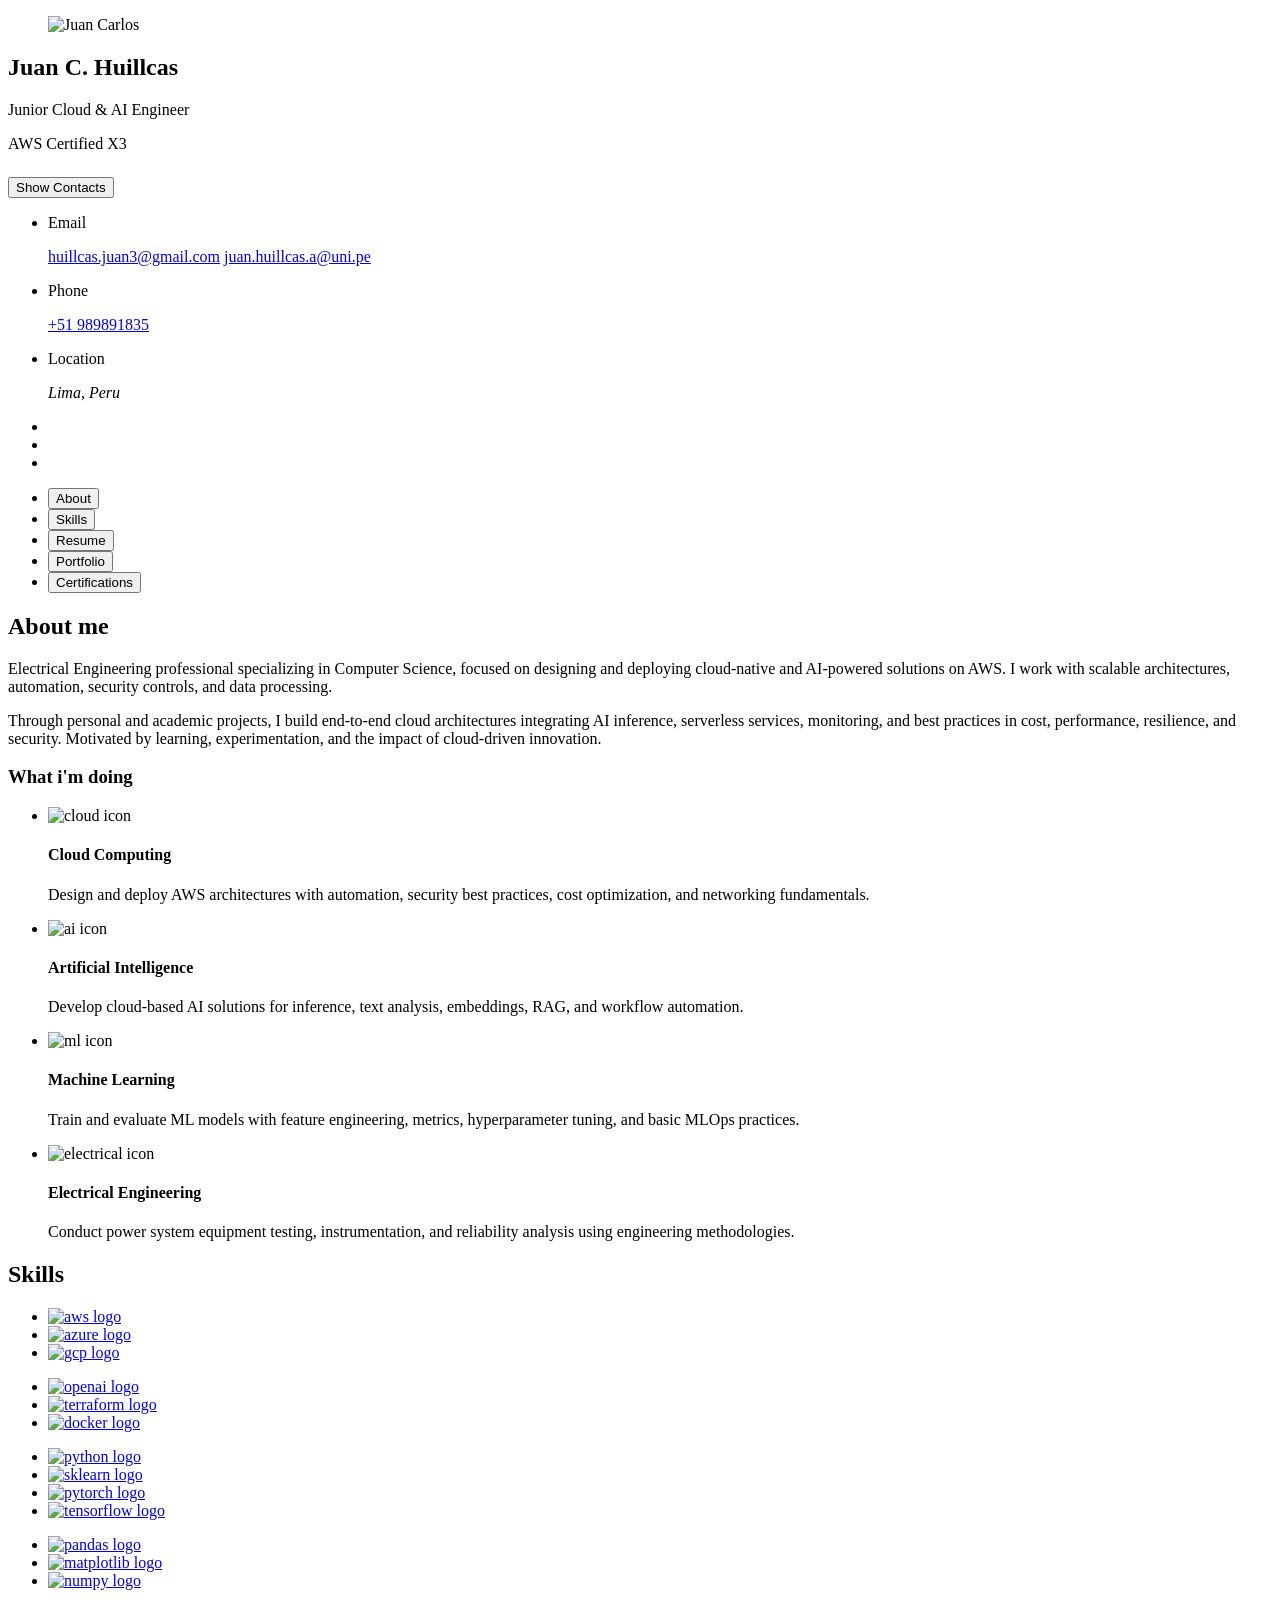
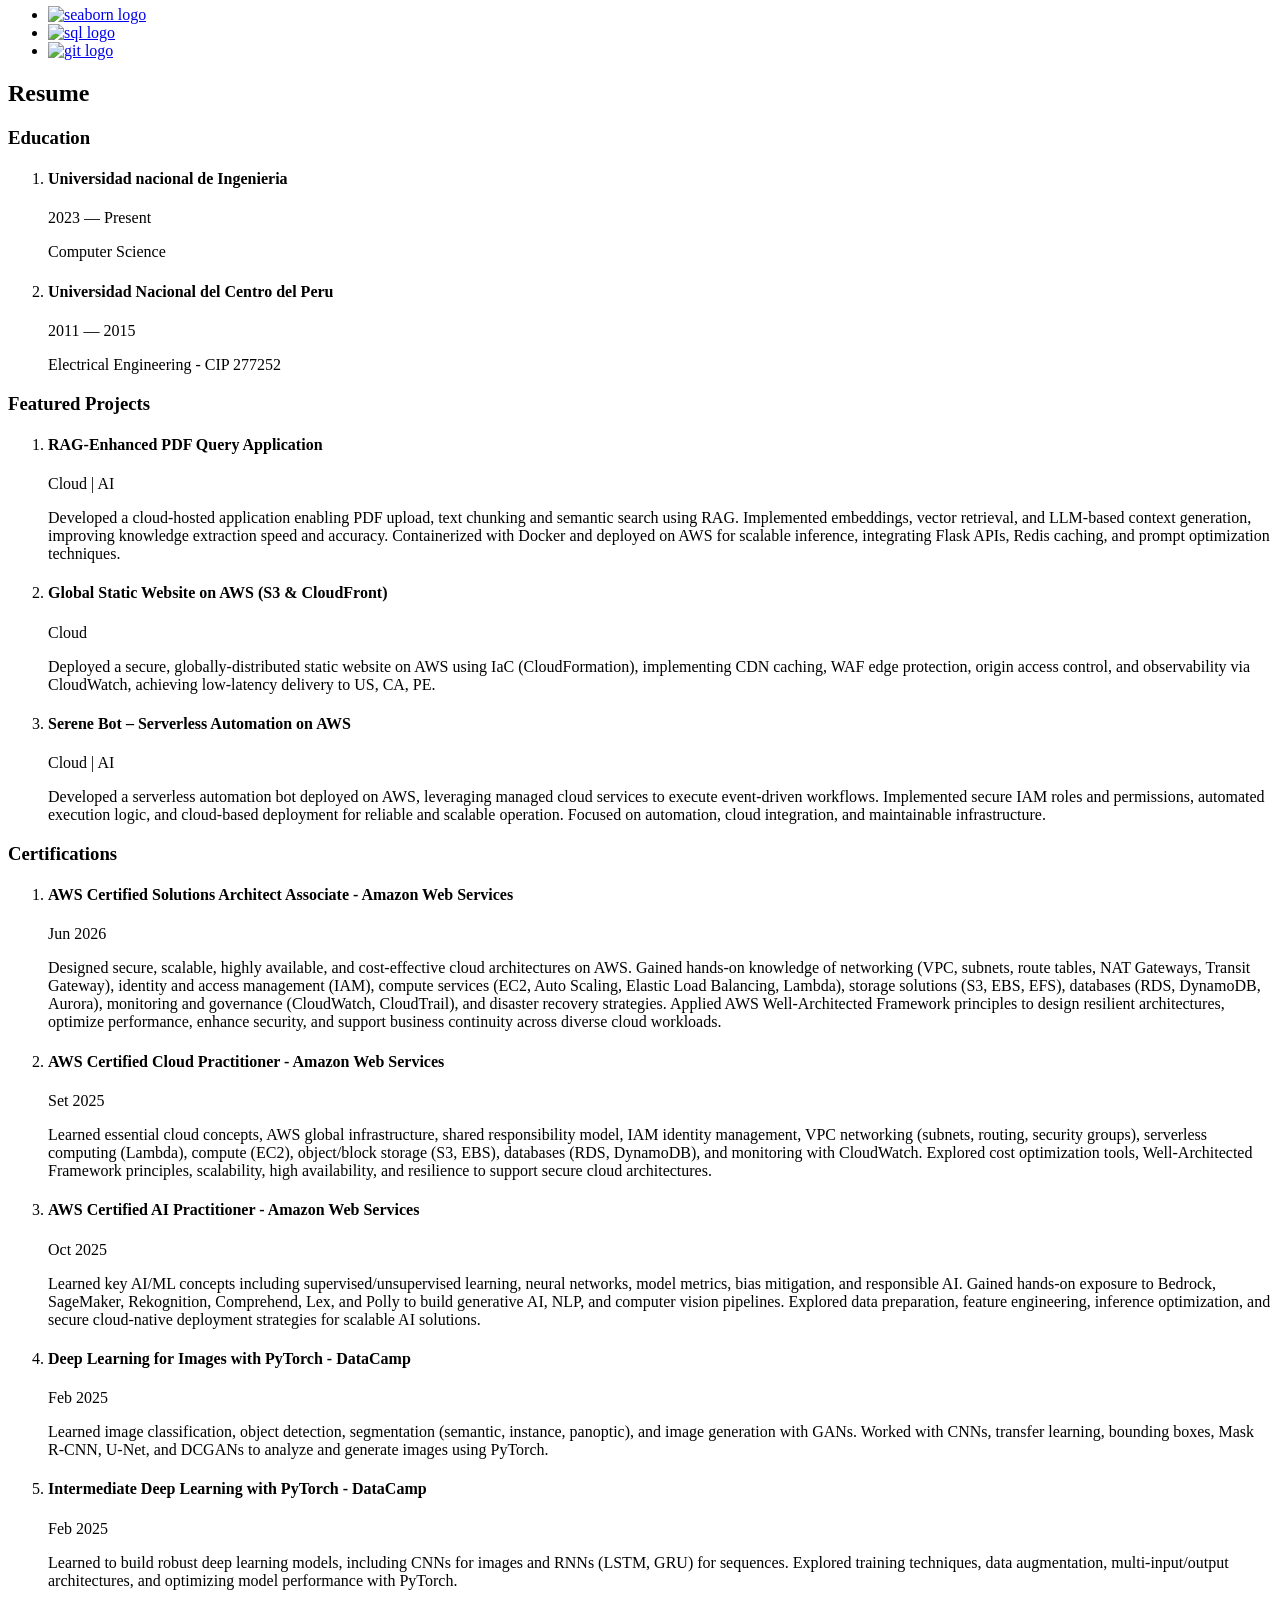
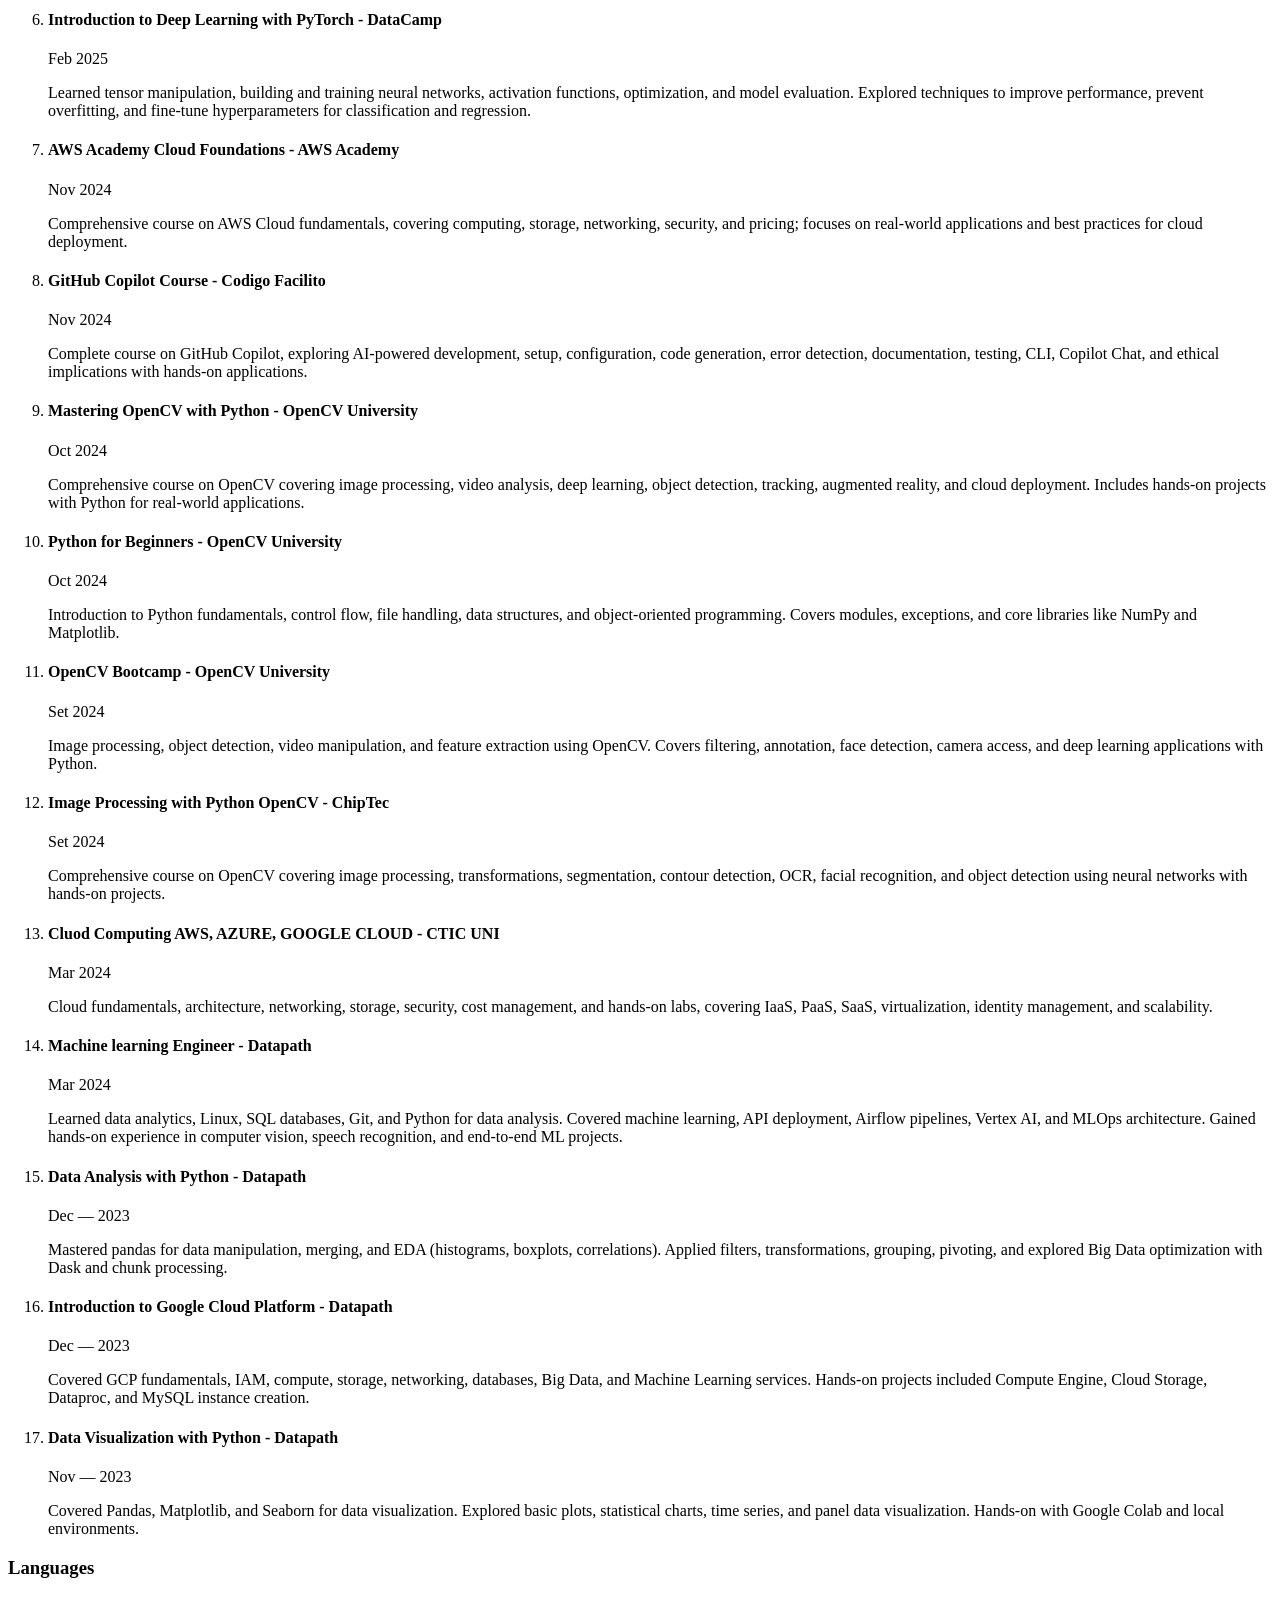
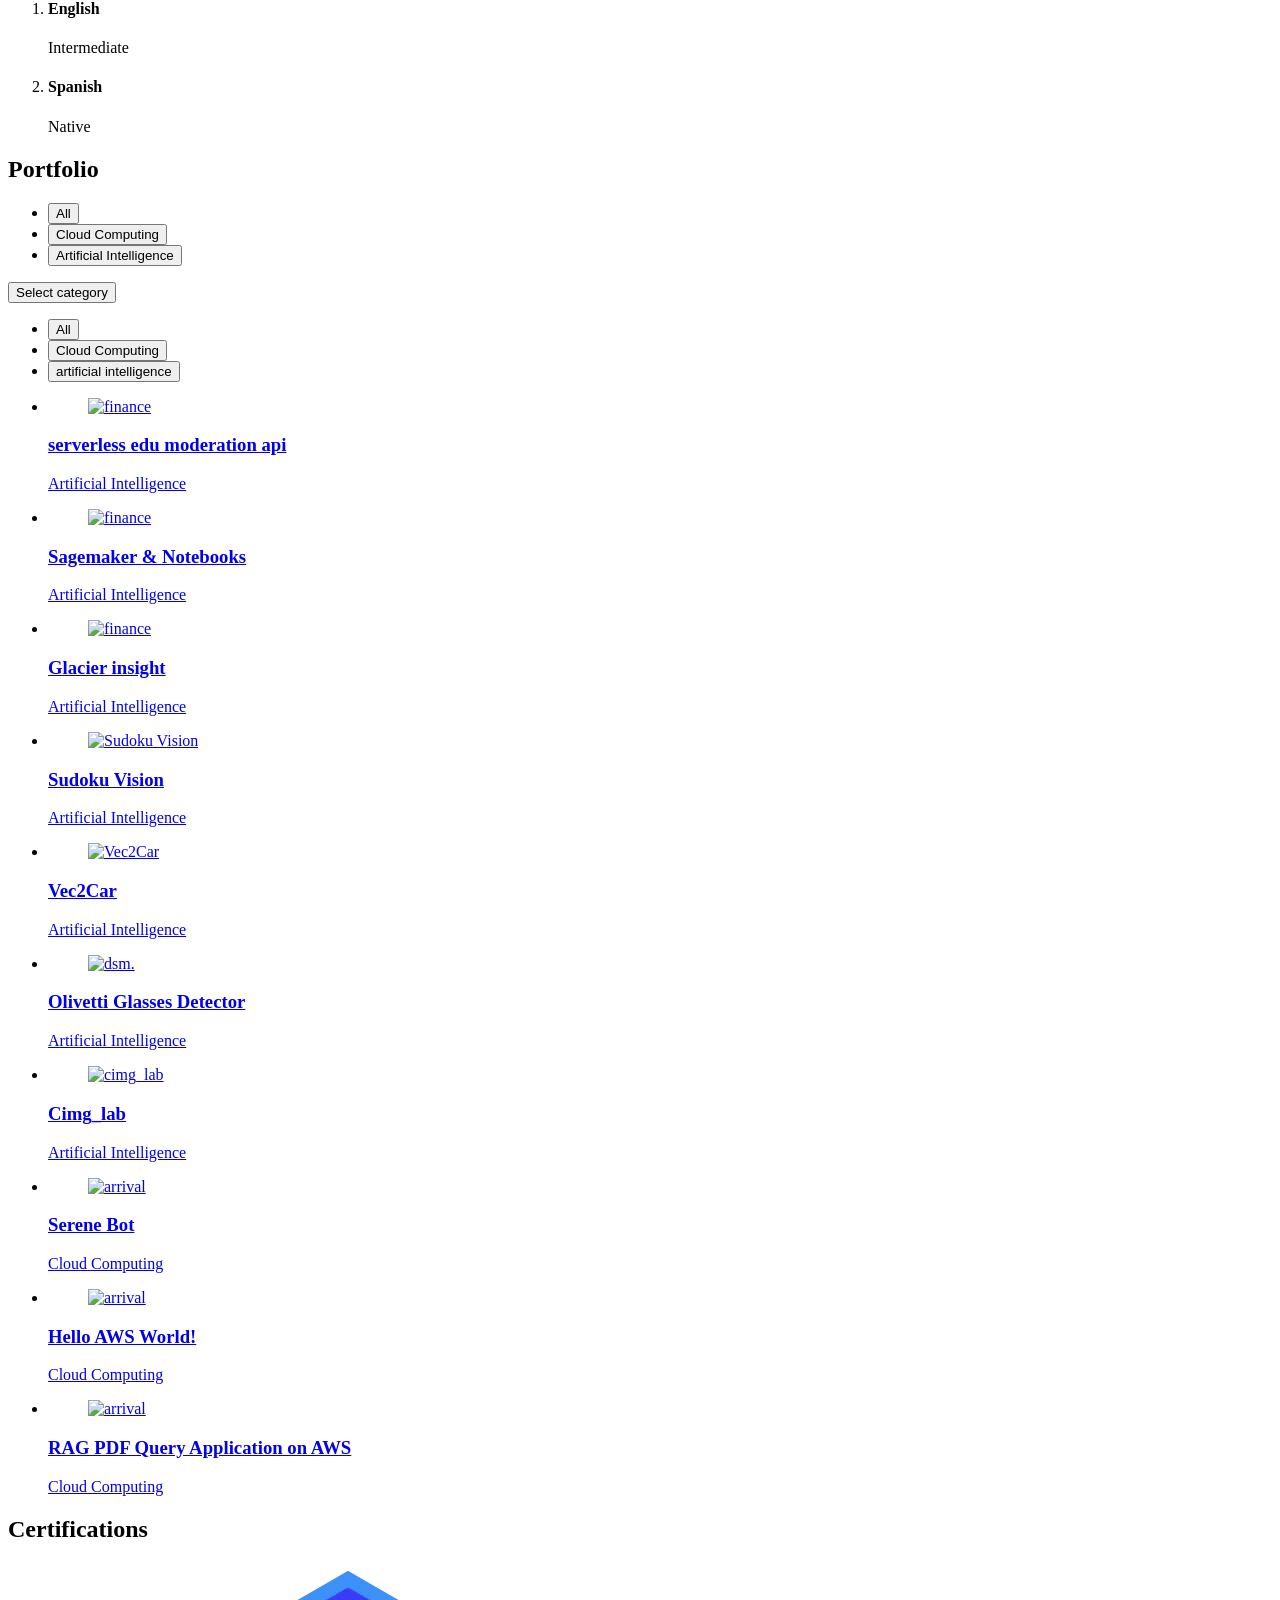
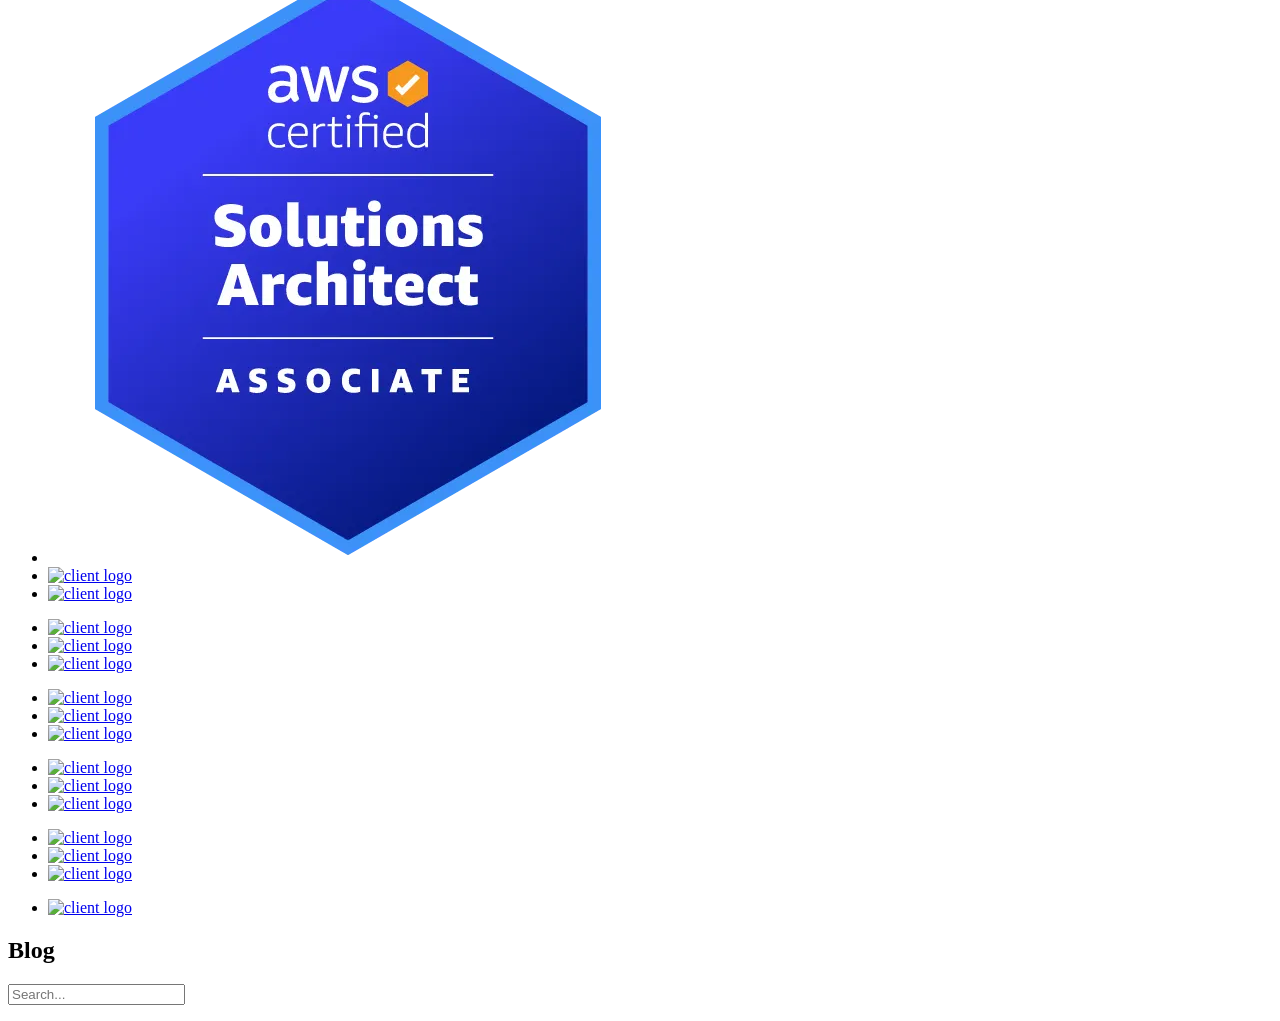
==== index.html @ 8fda492d "update CV 2026 June 15" ====
<!DOCTYPE html>
<html lang="en">

<head>
  <meta charset="UTF-8">
  <meta http-equiv="X-UA-Compatible" content="IE=edge">
  <meta name="viewport" content="width=device-width, initial-scale=1.0">
  <title>Juan C. Huillcas | Cloud & AI Engineer</title>

  <!--
    - favicon
  -->
  <link rel="shortcut icon" href="./assets/images/icon/icon.ico" type="image/x-icon">
  <link href="https://cdnjs.cloudflare.com/ajax/libs/font-awesome/6.0.0-beta3/css/all.min.css" rel="stylesheet">

  <!--
    - custom css link
  -->
  <link rel="stylesheet" href="./assets/css/style.css">

  <!--
    - google font link
  -->
  <link rel="preconnect" href="https://fonts.googleapis.com">
  <link rel="preconnect" href="https://fonts.gstatic.com" crossorigin>
  <link href="https://fonts.googleapis.com/css2?family=Poppins:wght@300;400;500;600&display=swap" rel="stylesheet">
</head>

<body>

  <!--
    - #MAIN
  -->

  <main>

    <!--
      - #SIDEBAR
    -->

    <aside class="sidebar" data-sidebar>

      <div class="sidebar-info">

        <figure class="avatar-box">
          <img src="./assets/images/me/me.png" alt="Juan Carlos" class="avatar-box">
        </figure>

        <div class="info-content">
          <h1 class="name" title="Juan Carlos">Juan C. Huillcas</h1>

          <p class="title" style="margin-bottom: 5px;">Junior Cloud & AI Engineer</p>
          <p class="title" style="margin-bottom: 5px;">AWS Certified X3</p>

          <div style="text-align: center;">
            <a href="./assets/resume/2026/Juan_Huillcas_Cloud_AI_Engineer.pdf" class="title" target="_blank" style="text-decoration: none; display: inline-flex; align-items: center;">
                <i class="fas fa-file-alt" style="color: #FFFFFF; margin-right: 4px;"></i> 
                <span style="font-weight: bold; font-size: 16px; color: #FFFFFF;">CV</span>
            </a>
          </div>
        </div>

        <button class="info_more-btn" data-sidebar-btn>
          <span>Show Contacts</span>

          <ion-icon name="chevron-down"></ion-icon>
        </button>

      </div>

      <div class="sidebar-info_more">

        <div class="separator"></div>

        <ul class="contacts-list">

          <li class="contact-item">

            <div class="icon-box">
              <ion-icon name="mail-outline"></ion-icon>
            </div>

            <div class="contact-info">
              <p class="contact-title">Email</p>

              <a href="mailto:huillcas.juan3@gmail.com" class="contact-link" target="_blank">huillcas.juan3@gmail.com</a>
              <a href="mailto:juan.huillcas.a@uni.pe" class="contact-link" target="_blank">juan.huillcas.a@uni.pe</a>
            </div>

          </li>

          <li class="contact-item">

            <div class="icon-box">
              <ion-icon name="phone-portrait-outline"></ion-icon>
            </div>

            <div class="contact-info">
              <p class="contact-title">Phone</p>

              <a href="tel:+51 987654321" class="contact-link">+51 989891835</a>
            </div>

          </li>

          <li class="contact-item">

            <div class="icon-box">
              <ion-icon name="location-outline"></ion-icon>
            </div>

            <div class="contact-info">
              <p class="contact-title">Location</p>

              <address>Lima, Peru</address>
            </div>

          </li>

        </ul>

        <div class="separator"></div>

        <ul class="social-list">

          <li class="social-item">
            <a href="https://www.linkedin.com/in/juan-carlos-huillcas" class="social-link" target="_blank">
              <ion-icon name="logo-linkedin"></ion-icon>
            </a>
          </li>

          <li class="social-item social-item-rot">
            <a href="https://github.com/Carlos93U" class="social-link" target="_blank">
              <ion-icon name="logo-github"></ion-icon>
            </a>
          </li>

          <li class="social-item">
            <a href="https://wa.me/51989891835" class="social-link" target="_blank">
              <ion-icon name="logo-whatsapp"></ion-icon>
            </a>
          </li>

        </ul>

      </div>

    </aside>

    <!--
      - #main-content
    -->

    <div class="main-content">

      <!--
        - #NAVBAR
      -->

      <nav class="navbar">

        <ul class="navbar-list">

          <li class="navbar-item">
            <button class="navbar-link  active" data-nav-link>About</button>
          </li>

          <li class="navbar-item">
            <button class="navbar-link" data-nav-link>Skills</button>
          </li>

          <li class="navbar-item">
            <button class="navbar-link" data-nav-link>Resume</button>
          </li>

          <li class="navbar-item">
            <button class="navbar-link" data-nav-link>Portfolio</button>
          </li>

          <li class="navbar-item">
            <button class="navbar-link" data-nav-link>Certifications</button>
          </li>

        </ul>

      </nav>

      <!--
        - #ABOUT
      -->

      <article class="about  active" data-page="about">

        <header>
          <h2 class="h2 article-title">About me</h2>
        </header>

        <section class="about-text">
          <p>
            Electrical Engineering professional specializing in Computer Science, focused on designing and deploying cloud-native and AI-powered solutions on AWS. I work with scalable architectures, automation, security controls, and data processing.
          </p>
          
          <p>
            Through personal and academic projects, I build end-to-end cloud architectures integrating AI inference, serverless services, monitoring, and best practices in cost, performance, resilience, and security. Motivated by learning, experimentation, and the impact of cloud-driven innovation.
          </p>
          
        </section>

        <!--
          - service
        -->

        <section class="service">

          <h3 class="h3 service-title">What i'm doing</h3>

          <ul class="service-list">

            <li class="service-item">

              <div class="service-icon-box">
                <img src="./assets/images/what_im_doing/cloud.png" alt="cloud icon" width="40">
              </div>

              <div class="service-content-box">
                <h4 class="h4 service-item-title">Cloud Computing</h4>

                <p class="service-item-text">
                  Design and deploy AWS architectures with automation, security best practices, cost optimization, and networking fundamentals.
                </p>
              </div>

            </li>

            <li class="service-item">

              <div class="service-icon-box">
                <img src="./assets/images/what_im_doing/ai.png" alt="ai icon" width="40">
              </div>

              <div class="service-content-box">
                <h4 class="h4 service-item-title">Artificial Intelligence</h4>

                <p class="service-item-text">
                  Develop cloud-based AI solutions for inference, text analysis, embeddings, RAG, and workflow automation.
                </p>
              </div>

            </li>

            <li class="service-item">

              <div class="service-icon-box">
                <img src="./assets/images/what_im_doing/dl.png" alt="ml icon" width="40">
              </div>

              <div class="service-content-box">
                <h4 class="h4 service-item-title">Machine Learning</h4>

                <p class="service-item-text">
                  Train and evaluate ML models with feature engineering, metrics, hyperparameter tuning, and basic MLOps practices.
                </p>
              </div>

            </li>

            <li class="service-item">

              <div class="service-icon-box">
                <img src="./assets/images/what_im_doing/eng.png" alt="electrical icon" width="40">
              </div>

              <div class="service-content-box">
                <h4 class="h4 service-item-title">Electrical Engineering</h4>

                <p class="service-item-text">
                  Conduct power system equipment testing, instrumentation, and reliability analysis using engineering methodologies.
                </p>
              </div>

            </li>

          </ul>

        </section>

      </article>

      <!--
        - #SKILLS
      -->
      <article class="skills" data-page="skills">

        <header>
          <h2 class="h2 article-title">Skills</h2>
        </header>

        <!--
          - Skills
        -->

        <section class="clients">
          <!-- 1st line -->
          <ul class="clients-list">
            <li class="clients-item">
              <a href="#">
                <img src="assets/images/skill_logos/aws_logo.webp" alt="aws logo">
              </a>
            </li>
            <li class="clients-item">
              <a href="#">
                <img src="./assets/images/skill_logos/linux_logo.svg" alt="azure logo">
              </a>
            </li>
            <li class="clients-item">
              <a href="#">
                <img src="./assets/images/skill_logos/docker-mark-blue.svg" alt="gcp logo">
              </a>
            </li>
          </ul>
          <!-- 2nd line -->
          <ul class="clients-list">

            <li class="clients-item">
              <a href="#">
                <img src="assets/images/skill_logos/openai_logo.webp" alt="openai logo">
              </a>
            </li>
            <li class="clients-item">
              <a href="#">
                <img src="./assets/images/skill_logos/terraform-logo.svg" alt="terraform logo">
              </a>
            </li>
                        <li class="clients-item">
              <a href="#">
                <img src="assets/images/skill_logos/opencv_logo.svg" alt="docker logo">
              </a>
            </li>
          </ul>
          <!-- 3th line -->
          <ul class="clients-list">

            <li class="clients-item">
              <a href="#">
                <img src="./assets/images/skill_logos/python_logo.png" alt="python logo">
              </a>
            </li>

            <li class="clients-item">
              <a href="#">
                <img src="./assets/images/skill_logos/sklearn_logo.png" alt="sklearn logo">
              </a>
            </li>

            <li class="clients-item">
              <a href="#">
                <img src="./assets/images/skill_logos/pytorch_logo.svg" alt="pytorch logo">
              </a>
            </li>

            <li class="clients-item">
              <a href="#">
                <img src="./assets/images/skill_logos/tensor_logo.png" alt="tensorflow logo">
              </a>
            </li>
          </ul>
          <!-- 4th line -->
          <ul class="clients-list">

            <li class="clients-item">
              <a href="#">
                <img src="./assets/images/skill_logos/pandas_logo.svg" alt="pandas logo">
              </a>
            </li>

            <li class="clients-item">
              <a href="#">
                <img src="./assets/images/skill_logos/mpl_logo.svg" alt="matplotlib logo">
              </a>
            </li>

            <li class="clients-item">
              <a href="#">
                <img src="./assets/images/skill_logos/numpy_logo.svg" alt="numpy logo">
              </a>
            </li>
          </ul>

          <!-- 5th line -->
          <ul class="clients-list">

            <li class="clients-item">
              <a href="#">
                <img src="./assets/images/skill_logos/sns_logo.svg" alt="seaborn logo">
              </a>
            </li>
            <li class="clients-item">
              <a href="#">
                <img src="./assets/images/skill_logos/sql_logo.svg" alt="sql logo">
              </a>
            </li>
            <li class="clients-item">
              <a href="#">
                <img src="./assets/images/skill_logos/git_logo.svg" alt="git logo">
              </a>
            </li>
          </ul>
        </section>

      </article>

      <!--
        - #RESUME
      -->

      <article class="resume" data-page="resume">

        <header>
          <h2 class="h2 article-title">Resume</h2>
        </header>

        <section class="timeline">

          <div class="title-wrapper">
            <div class="icon-box">
              <ion-icon name="book-outline"></ion-icon>
            </div>

            <h3 class="h3">Education</h3>
          </div>

          <ol class="timeline-list">

            <li class="timeline-item">

              <h4 class="h4 timeline-item-title">Universidad nacional de Ingenieria</h4>

              <span>2023 — Present</span>

              <p class="timeline-text">
                Computer Science
              </p>

            </li>

            <li class="timeline-item">

              <h4 class="h4 timeline-item-title">Universidad Nacional del Centro del Peru</h4>

              <span>2011 — 2015</span>

              <p class="timeline-text">
                Electrical Engineering - CIP 277252
              </p>

            </li>

          </ol>

        </section>

        <section class="timeline">

          <div class="title-wrapper">
            <div class="icon-box">
              <ion-icon name="book-outline"></ion-icon>
            </div>

            <h3 class="h3">Featured Projects</h3>
          </div>

          <ol class="timeline-list">

            <li class="timeline-item">

              <h4 class="h4 timeline-item-title">RAG-Enhanced PDF Query Application</h4>

              <span>Cloud | AI</span>

              <p class="timeline-text text-justify" >
                Developed a cloud-hosted application enabling PDF upload, text chunking and semantic search using RAG. Implemented embeddings, vector retrieval, and LLM-based context generation, improving knowledge extraction speed and accuracy. Containerized with Docker and deployed on AWS for scalable inference, integrating Flask APIs, Redis caching, and prompt optimization techniques.
              </p>

            </li>

            <li class="timeline-item">

              <h4 class="h4 timeline-item-title">Global Static Website on AWS (S3 & CloudFront)</h4>

              <span>Cloud</span>

              <p class="timeline-text text-justify">
                Deployed a secure, globally-distributed static website on AWS using IaC (CloudFormation), implementing CDN caching, WAF edge protection, origin access control, and observability via CloudWatch, achieving low-latency delivery to US, CA, PE.
              </p>

            </li>

            <li class="timeline-item">

              <h4 class="h4 timeline-item-title">Serene Bot – Serverless Automation on AWS</h4>

              <span>Cloud | AI</span>

              <p class="timeline-text text-justify">
                Developed a serverless automation bot deployed on AWS, leveraging managed cloud services to execute event-driven workflows. Implemented secure IAM roles and permissions, automated execution logic, and cloud-based deployment for reliable and scalable operation. Focused on automation, cloud integration, and maintainable infrastructure.
              </p>

            </li>
          </ol>

        </section>

        <section class="timeline">

          <div class="title-wrapper">
            <div class="icon-box">
              <ion-icon name="book-outline"></ion-icon>
            </div>

            <h3 class="h3">Certifications</h3>
          </div>

          <ol class="timeline-list">
            <li class="timeline-item">

              <h4 class="h4 timeline-item-title">AWS Certified Solutions Architect Associate - Amazon Web Services</h4>

              <span>Jun 2026</span>

              <p class="timeline-text text-justify" >
                Designed secure, scalable, highly available, and cost-effective cloud architectures on AWS. Gained hands-on knowledge of networking (VPC, subnets, route tables, NAT Gateways, Transit Gateway), identity and access management (IAM), compute services (EC2, Auto Scaling, Elastic Load Balancing, Lambda), storage solutions (S3, EBS, EFS), databases (RDS, DynamoDB, Aurora), monitoring and governance (CloudWatch, CloudTrail), and disaster recovery strategies. Applied AWS Well-Architected Framework principles to design resilient architectures, optimize performance, enhance security, and support business continuity across diverse cloud workloads.
              </p>

            </li>

            <li class="timeline-item">

              <h4 class="h4 timeline-item-title">AWS Certified Cloud Practitioner -  Amazon Web Services</h4>

              <span>Set 2025</span>

              <p class="timeline-text text-justify" >
                Learned essential cloud concepts, AWS global infrastructure, shared responsibility model, IAM identity management, VPC networking (subnets, routing, security groups), serverless computing (Lambda), compute (EC2), object/block storage (S3, EBS), databases (RDS, DynamoDB), and monitoring with CloudWatch. Explored cost optimization tools, Well-Architected Framework principles, scalability, high availability, and resilience to support secure cloud architectures.
              </p>

            </li>

            <li class="timeline-item">

              <h4 class="h4 timeline-item-title">AWS Certified AI Practitioner -  Amazon Web Services</h4>

              <span>Oct 2025</span>

              <p class="timeline-text text-justify">
                Learned key AI/ML concepts including supervised/unsupervised learning, neural networks, model metrics, bias mitigation, and responsible AI. Gained hands-on exposure to Bedrock, SageMaker, Rekognition, Comprehend, Lex, and Polly to build generative AI, NLP, and computer vision pipelines. Explored data preparation, feature engineering, inference optimization, and secure cloud-native deployment strategies for scalable AI solutions.
              </p>

            </li>
            <li class="timeline-item">

              <h4 class="h4 timeline-item-title">Deep Learning for Images with PyTorch -  DataCamp</h4>

              <span>Feb 2025</span>

              <p class="timeline-text">
                Learned image classification, object detection, segmentation (semantic, instance, panoptic), and image generation with GANs. Worked with CNNs, transfer learning, bounding boxes, Mask R-CNN, U-Net, and DCGANs to analyze and generate images using PyTorch.
              </p>

            </li>

            <li class="timeline-item">

              <h4 class="h4 timeline-item-title">Intermediate Deep Learning with PyTorch -  DataCamp</h4>

              <span>Feb 2025</span>

              <p class="timeline-text">
                Learned to build robust deep learning models, including CNNs for images and RNNs (LSTM, GRU) for sequences. Explored training techniques, data augmentation, multi-input/output architectures, and optimizing model performance with PyTorch.
              </p>

            </li>

            <li class="timeline-item">

              <h4 class="h4 timeline-item-title">Introduction to Deep Learning with PyTorch -  DataCamp</h4>

              <span>Feb 2025</span>

              <p class="timeline-text">
                Learned tensor manipulation, building and training neural networks, activation functions, optimization, and model evaluation. Explored techniques to improve performance, prevent overfitting, and fine-tune hyperparameters for classification and regression.
              </p>

            </li>

            <li class="timeline-item">

              <h4 class="h4 timeline-item-title">AWS Academy Cloud Foundations - AWS Academy</h4>

              <span>Nov 2024</span>

              <p class="timeline-text">
                Comprehensive course on AWS Cloud fundamentals, covering computing, storage, networking, security, and pricing; focuses on real-world applications and best practices for cloud deployment.
              </p>

            </li>

            <li class="timeline-item">

              <h4 class="h4 timeline-item-title">GitHub Copilot Course - Codigo Facilito</h4>

              <span>Nov 2024</span>

              <p class="timeline-text">
                Complete course on GitHub Copilot, exploring AI-powered development, setup, configuration, code generation, error detection, documentation, testing, CLI, Copilot Chat, and ethical implications with hands-on applications.
              </p>

            </li>
            <li class="timeline-item">

              <h4 class="h4 timeline-item-title">Mastering OpenCV with Python - OpenCV University</h4>

              <span>Oct 2024</span>

              <p class="timeline-text">
                Comprehensive course on OpenCV covering image processing, video analysis, deep learning, object detection, tracking, augmented reality, and cloud deployment. Includes hands-on projects with Python for real-world applications.
              </p>

            </li>

            <li class="timeline-item">

              <h4 class="h4 timeline-item-title">Python for Beginners - OpenCV University</h4>

              <span>Oct 2024</span>

              <p class="timeline-text">
                Introduction to Python fundamentals, control flow, file handling, data structures, and object-oriented programming. Covers modules, exceptions, and core libraries like NumPy and Matplotlib.
              </p>

            </li>

            <li class="timeline-item">

              <h4 class="h4 timeline-item-title">OpenCV Bootcamp - OpenCV University</h4>

              <span>Set 2024</span>

              <p class="timeline-text">
                Image processing, object detection, video manipulation, and feature extraction using OpenCV. Covers filtering, annotation, face detection, camera access, and deep learning applications with Python.
              </p>

            </li>

            <li class="timeline-item">

              <h4 class="h4 timeline-item-title">Image Processing with Python OpenCV - ChipTec</h4>

              <span>Set 2024</span>

              <p class="timeline-text">
                Comprehensive course on OpenCV covering image processing, transformations, segmentation, contour detection, OCR, facial recognition, and object detection using neural networks with hands-on projects.
              </p>

            </li>

            <li class="timeline-item">

              <h4 class="h4 timeline-item-title">Cluod Computing AWS, AZURE, GOOGLE CLOUD - CTIC UNI</h4>

              <span>Mar 2024</span>

              <p class="timeline-text">
                Cloud fundamentals, architecture, networking, storage, security, cost management, and hands-on labs, covering IaaS, PaaS, SaaS, virtualization, identity management, and scalability.
              </p>

            </li>

            <li class="timeline-item">

              <h4 class="h4 timeline-item-title">Machine learning Engineer - Datapath</h4>

              <span>Mar 2024</span>

              <p class="timeline-text">
                Learned data analytics, Linux, SQL databases, Git, and Python for data analysis. Covered machine learning, API deployment, Airflow pipelines, Vertex AI, and MLOps architecture. Gained hands-on experience in computer vision, speech recognition, and end-to-end ML projects.
              </p>

            </li>

            <li class="timeline-item">

              <h4 class="h4 timeline-item-title">Data Analysis with Python - Datapath</h4>

              <span>Dec — 2023</span>

              <p class="timeline-text">
                Mastered pandas for data manipulation, merging, and EDA (histograms, boxplots, correlations). Applied filters, transformations, grouping, pivoting, and explored Big Data optimization with Dask and chunk processing.
              </p>

            </li>
              
            <li class="timeline-item">

              <h4 class="h4 timeline-item-title">Introduction to Google Cloud Platform - Datapath</h4>

              <span>Dec — 2023</span>

              <p class="timeline-text">
                Covered GCP fundamentals, IAM, compute, storage, networking, databases, Big Data, and Machine Learning services. Hands-on projects included Compute Engine, Cloud Storage, Dataproc, and MySQL instance creation.
              </p>

            </li>

            <li class="timeline-item">

              <h4 class="h4 timeline-item-title">Data Visualization with Python - Datapath</h4>

              <span>Nov — 2023</span>

              <p class="timeline-text">
                Covered Pandas, Matplotlib, and Seaborn for data visualization. Explored basic plots, statistical charts, time series, and panel data visualization. Hands-on with Google Colab and local environments.
              </p>

            </li>

          </ol>

        </section>

        <section class="timeline">

          <div class="title-wrapper">
            <div class="icon-box">
              <ion-icon name="book-outline"></ion-icon>
            </div>

            <h3 class="h3">Languages</h3>
          </div>

          <ol class="timeline-list">

            <li class="timeline-item">

              <h4 class="h4 timeline-item-title">English</h4>

              <span>Intermediate</span>

            </li>
            <li class="timeline-item">

              <h4 class="h4 timeline-item-title">Spanish</h4>

              <span>Native</span>

            </li>

          </ol>

        </section>

      </article>

      <!--
        - #PORTFOLIO
      -->

      <article class="portfolio" data-page="portfolio">

        <header>
          <h2 class="h2 article-title">Portfolio</h2>
        </header>

        <section class="projects">
          <ul class="filter-list">
            <!-- Here to add new filter-item -->
            <li class="filter-item">
              <button class="active" data-filter-btn>All</button>
            </li>

            <li class="filter-item">
              <button data-filter-btn>Cloud Computing</button>
            </li>

            <li class="filter-item">
              <button data-filter-btn>Artificial Intelligence</button>
            </li>
          </ul>

          <div class="filter-select-box">

            <button class="filter-select" data-select>

              <div class="select-value" data-selecct-value>Select category</div>

              <div class="select-icon">
                <ion-icon name="chevron-down"></ion-icon>
              </div>

            </button>

            <ul class="select-list">
              <!-- To add new select-item -->
              <li class="select-item">
                <button data-select-item>All</button>
              </li>

              <li class="select-item">
                <button data-select-item>Cloud Computing</button>
              </li>

              <li class="select-item">
                <button data-select-item>artificial intelligence</button>
              </li>

            </ul>

          </div>

          <ul class="project-list">
            <!-- Artificial Intelligence Projects -->
            <li class="project-item  active" data-filter-item data-category="artificial intelligence">
              <a href="https://github.com/Carlos93U/serverless-edu-moderation-api" target="_blank">

                <figure class="project-img">
                  <div class="project-item-icon-box">
                    <ion-icon name="eye-outline"></ion-icon>
                  </div>

                  <img src="./assets/images/projects/cv/moderation.jpeg" alt="finance" loading="lazy">
                </figure>

                <h3 class="project-title">serverless edu moderation api</h3>

                <p class="project-category">Artificial Intelligence</p>

              </a>
            </li>
            
            <li class="project-item  active" data-filter-item data-category="artificial intelligence">
              <a href="https://github.com/Carlos93U/sagemaker-notebooks" target="_blank">

                <figure class="project-img">
                  <div class="project-item-icon-box">
                    <ion-icon name="eye-outline"></ion-icon>
                  </div>

                  <img src="./assets/images/projects/ai/sagemaker-Icon.jpg" alt="finance" loading="lazy">
                </figure>
                
                <h3 class="project-title">Sagemaker & Notebooks</h3>

                <p class="project-category">Artificial Intelligence</p>

              </a>
            </li>            

            <li class="project-item  active" data-filter-item data-category="artificial intelligence">    
              <a href="https://github.com/Carlos93U/glacier_insight" target="_blank">

                <figure class="project-img">
                  <div class="project-item-icon-box">
                    <ion-icon name="eye-outline"></ion-icon>
                  </div>

                  <img src="./assets/images/projects/cv/glaciers_cv.png" alt="finance" loading="lazy">
                </figure>

                <h3 class="project-title">Glacier insight</h3>

                <p class="project-category">Artificial Intelligence</p>

              </a>              
            </li>

            <li class="project-item  active" data-filter-item data-category="artificial intelligence">
              <a href="https://github.com/Carlos93U/sudoku_vision" target="_blank">

                <figure class="project-img">
                  <div class="project-item-icon-box">
                    <ion-icon name="eye-outline"></ion-icon>
                  </div>

                  <img src="./assets/images/projects/cv/sudoku.jpeg" alt="Sudoku Vision" loading="lazy">
                </figure>

                <h3 class="project-title">Sudoku Vision</h3>

                <p class="project-category">Artificial Intelligence</p>

              </a>
            </li>

            <li class="project-item  active" data-filter-item data-category="artificial intelligence">
              <a href="https://github.com/Carlos93U/Vec2Car" target="_blank">

                <figure class="project-img">
                  <div class="project-item-icon-box">
                    <ion-icon name="eye-outline"></ion-icon>
                  </div>

                  <img src="./assets/images/projects/ml/embeddings.png" alt="Vec2Car" loading="lazy">
                </figure>

                <h3 class="project-title">Vec2Car</h3>

                <p class="project-category">Artificial Intelligence</p>

              </a>
            </li>

            <li class="project-item  active" data-filter-item data-category="artificial intelligence">
              <a href="https://github.com/Carlos93U/olivetti_glasses_detector" target="_blank">

                <figure class="project-img">
                  <div class="project-item-icon-box">
                    <ion-icon name="eye-outline"></ion-icon>
                  </div>

                  <img src="./assets/images/projects/ml/faces.png" alt="dsm." loading="lazy">
                </figure>

                <h3 class="project-title">Olivetti Glasses Detector</h3>

                <p class="project-category">Artificial Intelligence</p>

              </a>
            </li>

            <li class="project-item  active" data-filter-item data-category="artificial intelligence">
              <a href="https://github.com/Carlos93U/cimg_lab.git" target="_blank">

                <figure class="project-img">
                  <div class="project-item-icon-box">
                    <ion-icon name="eye-outline"></ion-icon>
                  </div>

                  <img src="./assets/images/projects/cv/dog_dal.jpg" alt="cimg_lab" loading="lazy">
                </figure>

                <h3 class="project-title">Cimg_lab</h3>

                <p class="project-category">Artificial Intelligence</p>

              </a>
            </li>
            <!-- Cloud Computing Projects -->
            <li class="project-item  active" data-filter-item data-category="cloud computing">
              <a href="https://github.com/Carlos93U/serene-bot" target="_blank">

                <figure class="project-img">
                  <div class="project-item-icon-box">
                    <ion-icon name="eye-outline"></ion-icon>
                  </div>

                  <img src="./assets/images/projects/cloud/serene-bot.webp" alt="arrival" loading="lazy">
                </figure>

                <h3 class="project-title">Serene Bot</h3>
                <p class="project-category">Cloud Computing</p>

              </a>
            </li>

            <li class="project-item  active" data-filter-item data-category="cloud computing">
              <a href="https://github.com/Carlos93U/hello-aws-world" target="_blank">

                <figure class="project-img">
                  <div class="project-item-icon-box">
                    <ion-icon name="eye-outline"></ion-icon>
                  </div>

                  <img src="./assets/images/projects/cloud/hello-aws-world.jpeg" alt="arrival" loading="lazy">
                </figure>

                <h3 class="project-title">Hello AWS World!</h3>

                <p class="project-category">Cloud Computing</p>

              </a>
            </li>

            <li class="project-item  active" data-filter-item data-category="cloud computing">
              <a href="https://github.com/Carlos93U/ai_query_pdf" target="_blank">

                <figure class="project-img">
                  <div class="project-item-icon-box">
                    <ion-icon name="eye-outline"></ion-icon>
                  </div>

                  <img src="./assets/images/projects/cloud/rag_pdf.png" alt="arrival" loading="lazy">
                </figure>

                <h3 class="project-title">RAG PDF Query Application on AWS</h3>

                <p class="project-category">Cloud Computing</p>

              </a>
            </li>

          </ul>

        </section>

      </article>

      <article class="skills" data-page="certifications">

        <header>
          <h2 class="h2 article-title">Certifications</h2>
        </header>

        <!--
          - Certifications
        -->

        <section class="clients">
          <!-- 1st line -->
          <ul class="clients-list">
            <li class="cert-img">
              <a href="https://www.credly.com/badges/568785f1-115f-4a85-8b20-e2916bbfafb4/public_url" target="_blank">
                <img src="./assets/images/certifications/sa_associate.webp" alt="client logo">
              </a>
            </li>

            <li class="cert-img">
              <a href="https://www.credly.com/badges/15c64a67-9da6-40db-a76c-240555f4005d/public_url" target="_blank">
                <img src="./assets/images/certifications/practitioner.png" alt="client logo">
              </a>
            </li>

            <li class="cert-img">
              <a href="https://www.credly.com/badges/1888a022-4d65-4857-8efa-6d824ba616b6/public_url" target="_blank">
                <img src="./assets/images/certifications/aws-certified-ai-practitioner.png" alt="client logo">
              </a>
            </li>

          </ul>
          <!-- 2nd line -->
          <ul class="clients-list">
            <li class="cert-img">
              <a href="https://www.credly.com/badges/f6a2c26a-1bc8-4f0e-a1a1-5f3e46282b18/public_url" target="_blank">
                <img src="./assets/images/certifications/aws-academy-machine-learning-foundations.png" alt="client logo">
              </a>
            </li>

            <li class="cert-img">
              <a href="https://www.credly.com/badges/83b566b4-1292-4a5a-aab1-ac4df7469e21/public_url" target="_blank">
                <img src="./assets/images/certifications/aws-educate-introduction-to-generative-ai.png" alt="client logo">
              </a>
            </li>

            <li class="cert-img">
              <a href="https://skillsoft.digitalbadges.skillsoft.com/e2c476a6-c615-4e7e-8c65-5eec65cabf25#acc.NUk8vZRa" target="_blank">
                <img src="./assets/images/certifications/skillsoft_AWS_AI_practitioner.png" alt="client logo">
              </a>
            </li>
          </ul>

          <!-- 3th line -->
          <ul class="clients-list">
            <li class="cert-img">
              <a href="https://skillsoft.digitalbadges.skillsoft.com/6934210c-3289-406e-b1f7-155239956c29#acc.aPFQM1N3" target="_blank">
                <img src="./assets/images/certifications/skillsoft_ML_Operations.png" alt="client logo">
              </a>
            </li>
            <li class="cert-img">
              <a href="https://certificados.uni.edu.pe/verificador/search.php?cert_id=cert_134d6dc717d4ab272d26092db6b133c3" target="_blank">
                <img src="./assets/images/certifications/CTIC-Architec1.jpeg" alt="client logo">
              </a>
            </li>
            <li class="cert-img">
              <a href="https://certificados.uni.edu.pe/verificador/search.php?cert_id=cert_31ca70fa95f993627b6eabd196fb415c" target="_blank">
                <img src="./assets/images/certifications/CTIC_UNI.jpeg" alt="client logo">
              </a>
            </li>

          </ul>
          <!-- 4th line -->
          <ul class="clients-list">
            <li class="cert-img">
              <a href="https://www.credly.com/badges/a061d3e5-3342-415e-b73e-6fd4fbca38fc/public_url" target="_blank">
                <img src="./assets/images/certifications/IBM_AI.jpeg" alt="client logo">
              </a>
            </li>            
            <li class="cert-img">
              <a href="https://courses.opencv.org/certificates/21ce01d13c5a4075990349f7bf4dea72" target="_blank">
                <img src="./assets/images/certifications/opencv-mocv.jpeg" alt="client logo">
              </a>
            </li>

            <li class="cert-img">
              <a href="https://courses.opencv.org/certificates/ec509b390cf34a3582a65dbacde37b82" target="_blank">
                <img src="./assets/images/certifications/opencv-bootcamp.jpeg" alt="client logo">
              </a>
            </li>


          </ul>

          <!-- 5th line -->
          <ul class="clients-list">
            <li class="cert-img">
              <a href="https://courses.opencv.org/certificates/f267203ea2fe45a78168689847c9c489" target="_blank">
                <img src="./assets/images/certifications/opencv-python.jpeg" alt="client logo">
              </a>
            </li>

            <li class="cert-img">
              <a href="https://courses.opencv.org/certificates/8f6cb4f8c994432d9d912a902e20cd4b" target="_blank">
                <img src="./assets/images/certifications/opencv-pytorch.jpeg" alt="client logo">
              </a>
            </li>

            <li class="cert-img">
              <a href="https://courses.opencv.org/certificates/9717af737eff4a3d99e10a43436faec3" target="_blank">
                <img src="./assets/images/certifications/opencv-keras.jpeg" alt="client logo">
              </a>
            </li>

          </ul>

          <!-- 6th line -->
          <ul class="clients-list">

            <li class="cert-img">
              <a href="https://www.datacamp.com/completed/statement-of-accomplishment/course/2bce1291c64f524ca8f6dc8fa7fcf845087b2d48?utm_medium=organic_social&utm_campaign=sharewidget&utm_content=soa&utm_source=copylink" target="_blank">
                <img src="./assets/images/certifications/DATACAMP_PYTORCH.jpeg" alt="client logo">
              </a>
            </li>
          </ul>


        </section>

      </article>

      <!-- #BLOG -->
      <article class="" data-page="blog">

        <header>
          <h2 class="h2 article-title">Blog</h2>
        </header>

          <!-- Search Bar -->
        <div class="search-container">
          <input type="text" id="search-input" placeholder="Search..." onkeyup="filterBlogPosts()">
        </div>

        <section class="blog-posts">

          <ul class="blog-posts-list" id="rss-feed">
          </ul>

        </section>


      </article>
    </div>

  </main>

  <!--
    - custom js link
  -->
  <script src="./assets/js/script.js"></script>

  <!--
    - ionicon link
  -->
  <script type="module" src="https://unpkg.com/ionicons@5.5.2/dist/ionicons/ionicons.esm.js"></script>
  <script nomodule src="https://unpkg.com/ionicons@5.5.2/dist/ionicons/ionicons.js"></script>
  <script>
    async function loadRSS() {
        // URLs of the RSS feeds and their respective images
        const rssFeeds = [
            { url: 'https://docs.aws.amazon.com/IAM/latest/UserGuide/aws-iam-release-notes.rss', img: './assets/images/blog/aws_iam.svg' },
            { url: 'https://docs.aws.amazon.com/sagemaker/latest/dg/amazon-sagemaker-release-notes.rss', img: './assets/images/blog/aws_sagemaker.svg' },
            { url: 'https://docs.aws.amazon.com/es_es/AmazonS3/latest/userguide/s3-userguide-rss-updates.rss', img: './assets/images/blog/aws_s3.svg' }

        ];

        let feedContainer = document.getElementById("rss-feed");
        let originalContent = feedContainer.innerHTML; // Save manually added blogs before clearing the list
        feedContainer.innerHTML = originalContent; // Restore manually added blogs before inserting RSS articles

        try {
            let allItems = [];

            for (let feed of rssFeeds) {
                const apiUrl = `https://api.rss2json.com/v1/api.json?rss_url=${encodeURIComponent(feed.url)}`;
                let response = await fetch(apiUrl);
                let data = await response.json();

                if (data.items) {
                    data.items.forEach(item => {
                        allItems.push({
                            ...item,
                            customImage: feed.img // Assign the customized image based on the feed
                        });
                    });
                }
            }

            // Sort articles by date (newest first)
            allItems.sort((a, b) => new Date(b.pubDate) - new Date(a.pubDate));

            // Limit to the 100 most recent posts (change if needed)
            allItems.slice(0, 100).forEach(item => {
                let li = document.createElement("li");
                li.classList.add("blog-post-item");

                // Convert date to English format
                let formattedDate = new Date(item.pubDate).toLocaleDateString("en-US", {
                    year: 'numeric', month: 'long', day: 'numeric'
                });

                li.innerHTML = `
                    <a href="${item.link}" target="_blank">

                      <figure class="blog-banner-box">
                        <img src="${item.customImage}" alt="${item.title}" loading="lazy">
                      </figure>

                      <div class="blog-content">

                        <div class="blog-meta">
                          <p class="blog-category">${item.customImage.includes('iam') ? 'AWS IAM' : 'AWS SageMaker'}</p>
                          <span class="dot"></span>
                          <time datetime="${item.pubDate}">${formattedDate}</time>
                        </div>

                        <h3 class="h3 blog-item-title">${item.title}</h3>

                        <p class="blog-text">
                          ${item.description.substring(0, 100)}...
                        </p>

                      </div>

                    </a>
                `;
                feedContainer.appendChild(li);
            });

        } catch (error) {
            console.error("Error loading RSS:", error);
        }
    }

    loadRSS();

    // Function to filter blog posts as the user types
    function filterBlogPosts() {
        let input = document.getElementById("search-input").value.toLowerCase();
        let articles = document.querySelectorAll(".blog-post-item");

        articles.forEach(article => {
            let title = article.querySelector(".h3.blog-item-title").innerText.toLowerCase();
            if (title.includes(input)) {
                article.style.display = "block"; // Show article if it matches
            } else {
                article.style.display = "none"; // Hide article if it doesn't match
            }
        });
    }
  </script>

</body>

</html>
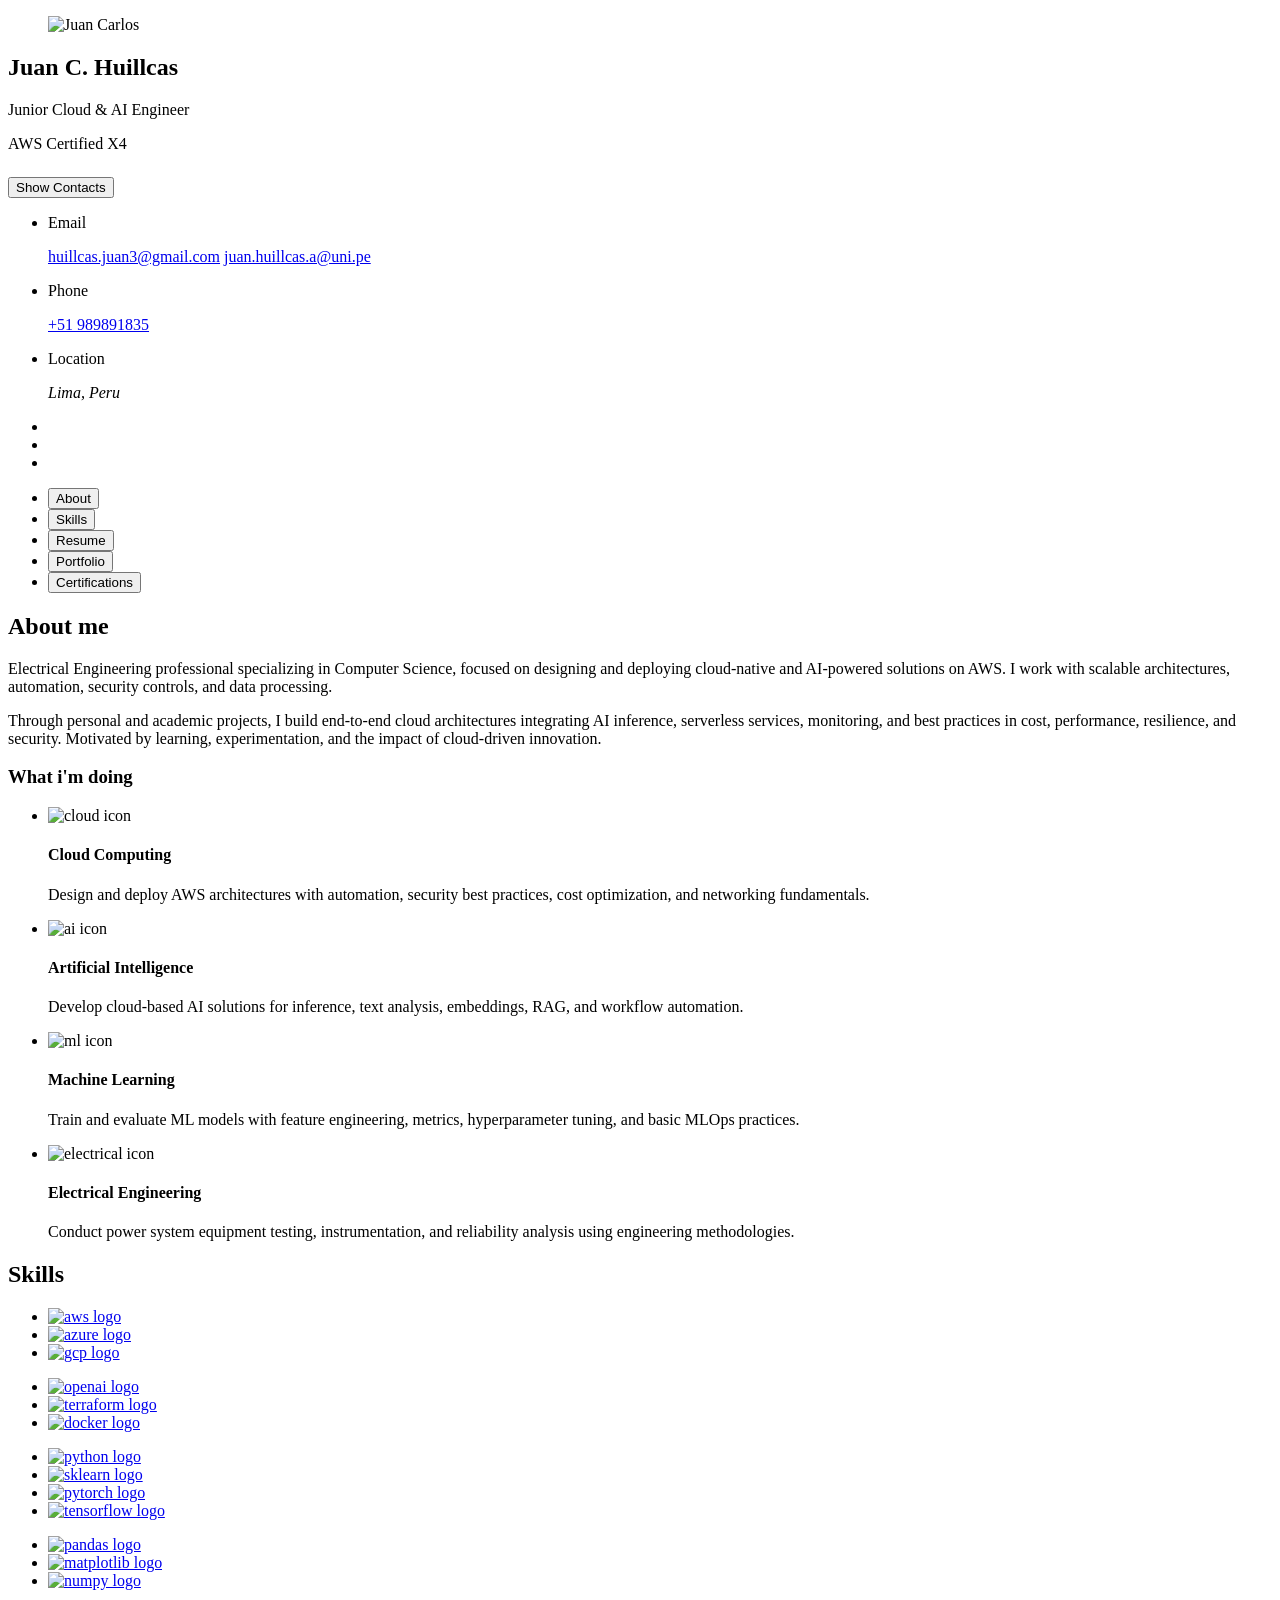
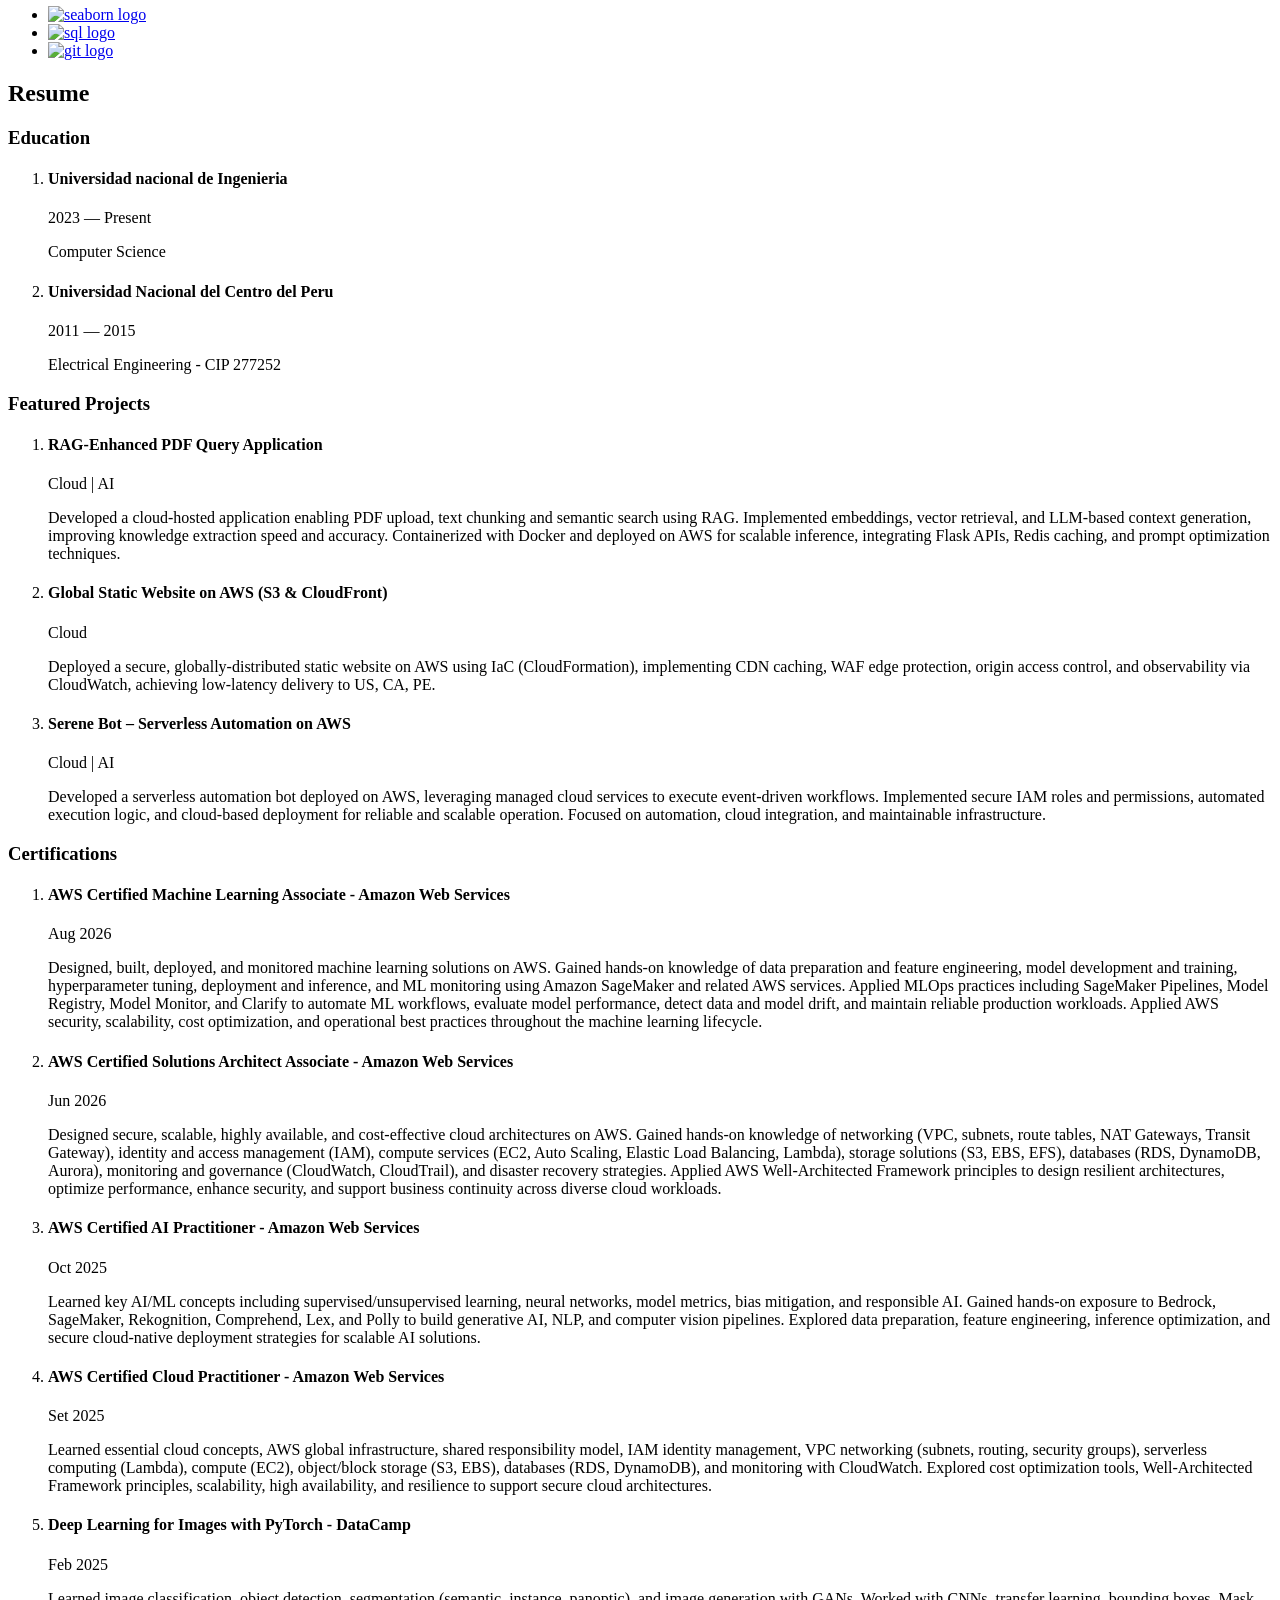
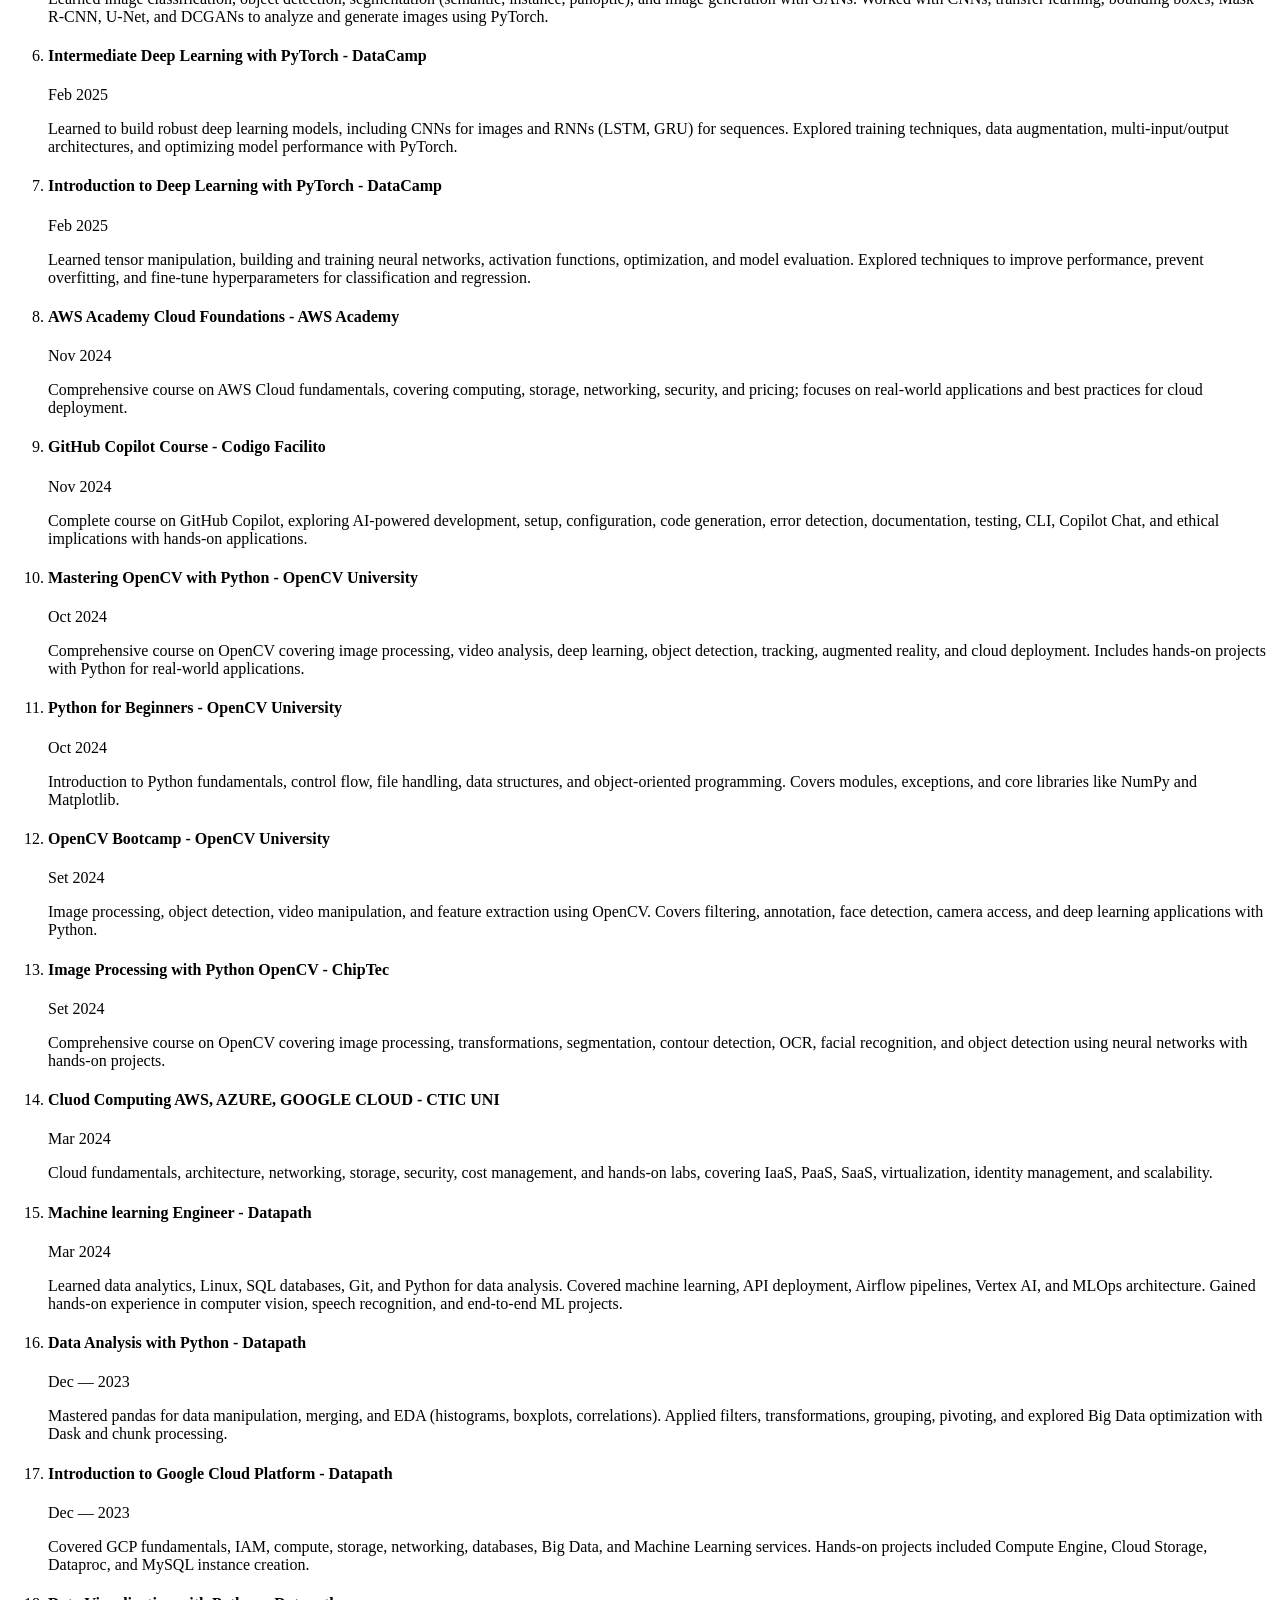
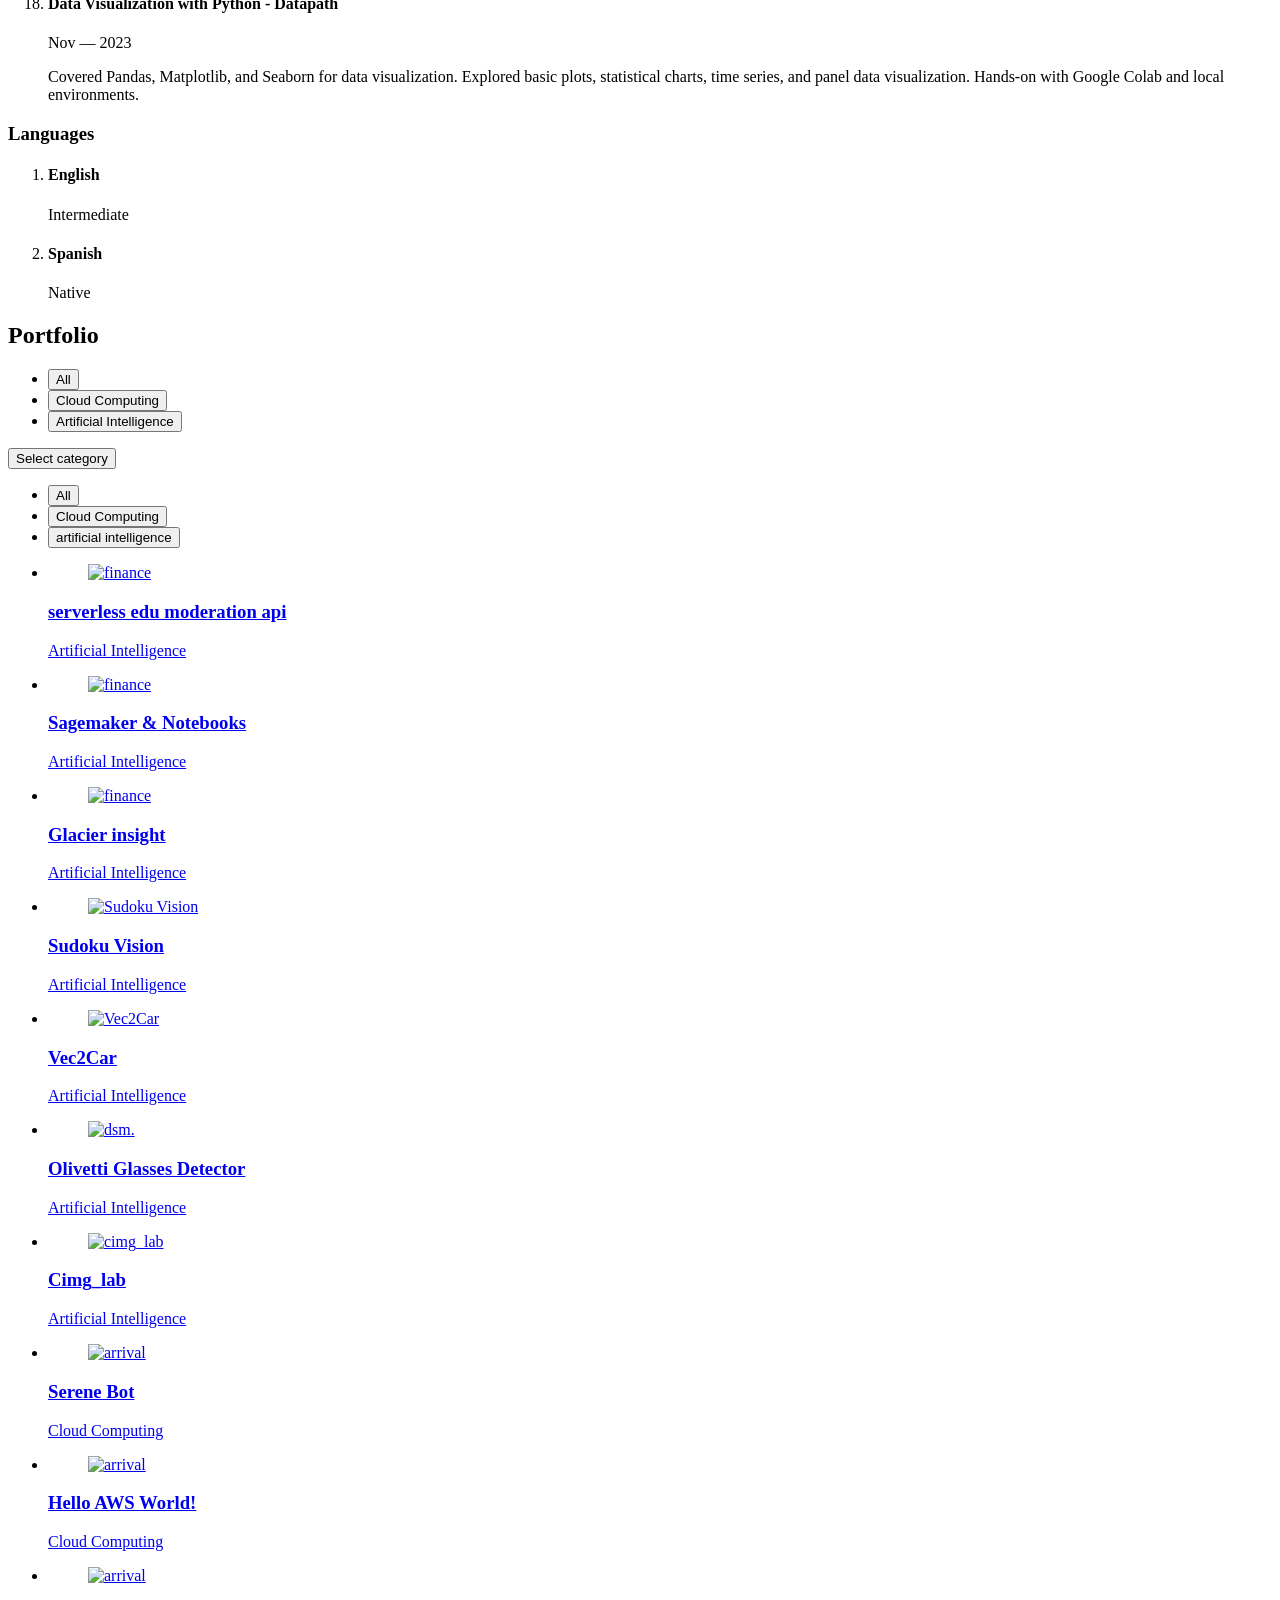
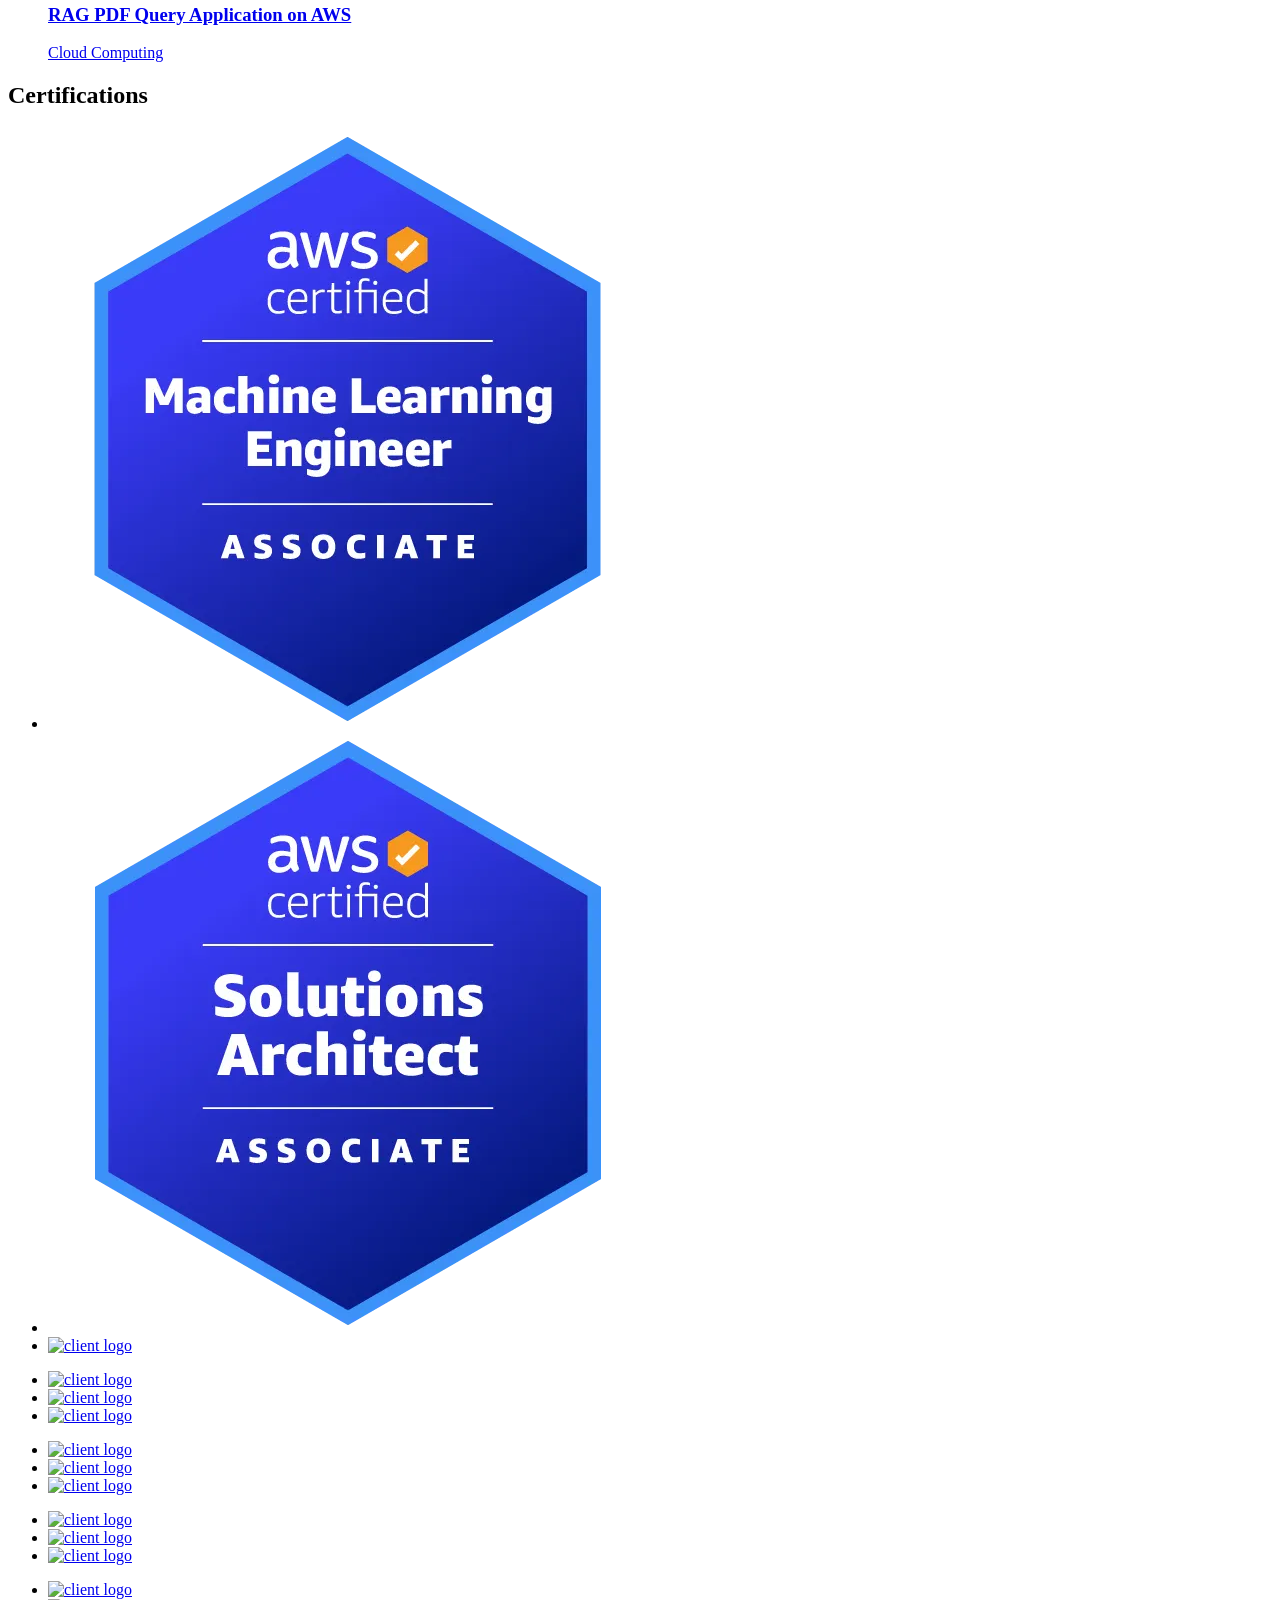
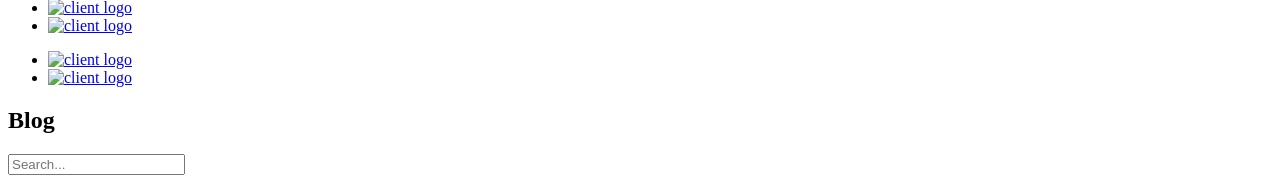
==== commit 34fe84a9: "files for CV Set 2026" ====
--- a/index.html
+++ b/index.html
@@ -50,10 +50,10 @@
           <h1 class="name" title="Juan Carlos">Juan C. Huillcas</h1>
 
           <p class="title" style="margin-bottom: 5px;">Junior Cloud & AI Engineer</p>
-          <p class="title" style="margin-bottom: 5px;">AWS Certified X3</p>
+          <p class="title" style="margin-bottom: 5px;">AWS Certified X4</p>
 
           <div style="text-align: center;">
-            <a href="./assets/resume/2026/Juan_Huillcas_Cloud_AI_Engineer.pdf" class="title" target="_blank" style="text-decoration: none; display: inline-flex; align-items: center;">
+            <a href="./assets/resume/2026/Juan_Huillcas_Cloud_AI_Engineer_Set.pdf" class="title" target="_blank" style="text-decoration: none; display: inline-flex; align-items: center;">
                 <i class="fas fa-file-alt" style="color: #FFFFFF; margin-right: 4px;"></i> 
                 <span style="font-weight: bold; font-size: 16px; color: #FFFFFF;">CV</span>
             </a>
@@ -523,6 +523,18 @@
           <ol class="timeline-list">
             <li class="timeline-item">
 
+              <h4 class="h4 timeline-item-title">AWS Certified Machine Learning Associate - Amazon Web Services</h4>
+
+              <span>Aug 2026</span>
+
+              <p class="timeline-text text-justify" >
+                Designed, built, deployed, and monitored machine learning solutions on AWS. Gained hands-on knowledge of data preparation and feature engineering, model development and training, hyperparameter tuning, deployment and inference, and ML monitoring using Amazon SageMaker and related AWS services. Applied MLOps practices including SageMaker Pipelines, Model Registry, Model Monitor, and Clarify to automate ML workflows, evaluate model performance, detect data and model drift, and maintain reliable production workloads. Applied AWS security, scalability, cost optimization, and operational best practices throughout the machine learning lifecycle.
+              </p>
+
+            </li>
+
+            <li class="timeline-item">
+
               <h4 class="h4 timeline-item-title">AWS Certified Solutions Architect Associate - Amazon Web Services</h4>
 
               <span>Jun 2026</span>
@@ -535,6 +547,18 @@
 
             <li class="timeline-item">
 
+              <h4 class="h4 timeline-item-title">AWS Certified AI Practitioner -  Amazon Web Services</h4>
+
+              <span>Oct 2025</span>
+
+              <p class="timeline-text text-justify">
+                Learned key AI/ML concepts including supervised/unsupervised learning, neural networks, model metrics, bias mitigation, and responsible AI. Gained hands-on exposure to Bedrock, SageMaker, Rekognition, Comprehend, Lex, and Polly to build generative AI, NLP, and computer vision pipelines. Explored data preparation, feature engineering, inference optimization, and secure cloud-native deployment strategies for scalable AI solutions.
+              </p>
+
+            </li>            
+
+            <li class="timeline-item">
+
               <h4 class="h4 timeline-item-title">AWS Certified Cloud Practitioner -  Amazon Web Services</h4>
 
               <span>Set 2025</span>
@@ -545,17 +569,7 @@
 
             </li>
 
-            <li class="timeline-item">
-
-              <h4 class="h4 timeline-item-title">AWS Certified AI Practitioner -  Amazon Web Services</h4>
-
-              <span>Oct 2025</span>
-
-              <p class="timeline-text text-justify">
-                Learned key AI/ML concepts including supervised/unsupervised learning, neural networks, model metrics, bias mitigation, and responsible AI. Gained hands-on exposure to Bedrock, SageMaker, Rekognition, Comprehend, Lex, and Polly to build generative AI, NLP, and computer vision pipelines. Explored data preparation, feature engineering, inference optimization, and secure cloud-native deployment strategies for scalable AI solutions.
-              </p>
-
-            </li>
+
             <li class="timeline-item">
 
               <h4 class="h4 timeline-item-title">Deep Learning for Images with PyTorch -  DataCamp</h4>
@@ -1017,6 +1031,12 @@
           <!-- 1st line -->
           <ul class="clients-list">
             <li class="cert-img">
+              <a href="https://www.credly.com/badges/289499e6-9522-4170-9591-e1e651d84964/public_url" target="_blank">
+                <img src="./assets/images/certifications/ml_associate.webp" alt="client logo">
+              </a>
+            </li>
+
+            <li class="cert-img">
               <a href="https://www.credly.com/badges/568785f1-115f-4a85-8b20-e2916bbfafb4/public_url" target="_blank">
                 <img src="./assets/images/certifications/sa_associate.webp" alt="client logo">
               </a>
@@ -1028,15 +1048,15 @@
               </a>
             </li>
 
+          </ul>
+          <!-- 2nd line -->
+          <ul class="clients-list">
             <li class="cert-img">
               <a href="https://www.credly.com/badges/1888a022-4d65-4857-8efa-6d824ba616b6/public_url" target="_blank">
                 <img src="./assets/images/certifications/aws-certified-ai-practitioner.png" alt="client logo">
               </a>
             </li>
 
-          </ul>
-          <!-- 2nd line -->
-          <ul class="clients-list">
             <li class="cert-img">
               <a href="https://www.credly.com/badges/f6a2c26a-1bc8-4f0e-a1a1-5f3e46282b18/public_url" target="_blank">
                 <img src="./assets/images/certifications/aws-academy-machine-learning-foundations.png" alt="client logo">
@@ -1048,16 +1068,16 @@
                 <img src="./assets/images/certifications/aws-educate-introduction-to-generative-ai.png" alt="client logo">
               </a>
             </li>
-
+          </ul>
+
+          <!-- 3th line -->
+          <ul class="clients-list">
             <li class="cert-img">
               <a href="https://skillsoft.digitalbadges.skillsoft.com/e2c476a6-c615-4e7e-8c65-5eec65cabf25#acc.NUk8vZRa" target="_blank">
                 <img src="./assets/images/certifications/skillsoft_AWS_AI_practitioner.png" alt="client logo">
               </a>
             </li>
-          </ul>
-
-          <!-- 3th line -->
-          <ul class="clients-list">
+
             <li class="cert-img">
               <a href="https://skillsoft.digitalbadges.skillsoft.com/6934210c-3289-406e-b1f7-155239956c29#acc.aPFQM1N3" target="_blank">
                 <img src="./assets/images/certifications/skillsoft_ML_Operations.png" alt="client logo">
@@ -1068,15 +1088,16 @@
                 <img src="./assets/images/certifications/CTIC-Architec1.jpeg" alt="client logo">
               </a>
             </li>
+
+          </ul>
+          <!-- 4th line -->
+          <ul class="clients-list">
             <li class="cert-img">
               <a href="https://certificados.uni.edu.pe/verificador/search.php?cert_id=cert_31ca70fa95f993627b6eabd196fb415c" target="_blank">
                 <img src="./assets/images/certifications/CTIC_UNI.jpeg" alt="client logo">
               </a>
             </li>
 
-          </ul>
-          <!-- 4th line -->
-          <ul class="clients-list">
             <li class="cert-img">
               <a href="https://www.credly.com/badges/a061d3e5-3342-415e-b73e-6fd4fbca38fc/public_url" target="_blank">
                 <img src="./assets/images/certifications/IBM_AI.jpeg" alt="client logo">
@@ -1088,17 +1109,16 @@
               </a>
             </li>
 
+          </ul>
+
+          <!-- 5th line -->
+          <ul class="clients-list">
             <li class="cert-img">
               <a href="https://courses.opencv.org/certificates/ec509b390cf34a3582a65dbacde37b82" target="_blank">
                 <img src="./assets/images/certifications/opencv-bootcamp.jpeg" alt="client logo">
               </a>
             </li>
 
-
-          </ul>
-
-          <!-- 5th line -->
-          <ul class="clients-list">
             <li class="cert-img">
               <a href="https://courses.opencv.org/certificates/f267203ea2fe45a78168689847c9c489" target="_blank">
                 <img src="./assets/images/certifications/opencv-python.jpeg" alt="client logo">
@@ -1111,16 +1131,15 @@
               </a>
             </li>
 
+          </ul>
+
+          <!-- 6th line -->
+          <ul class="clients-list">
             <li class="cert-img">
               <a href="https://courses.opencv.org/certificates/9717af737eff4a3d99e10a43436faec3" target="_blank">
                 <img src="./assets/images/certifications/opencv-keras.jpeg" alt="client logo">
               </a>
             </li>
-
-          </ul>
-
-          <!-- 6th line -->
-          <ul class="clients-list">
 
             <li class="cert-img">
               <a href="https://www.datacamp.com/completed/statement-of-accomplishment/course/2bce1291c64f524ca8f6dc8fa7fcf845087b2d48?utm_medium=organic_social&utm_campaign=sharewidget&utm_content=soa&utm_source=copylink" target="_blank">
